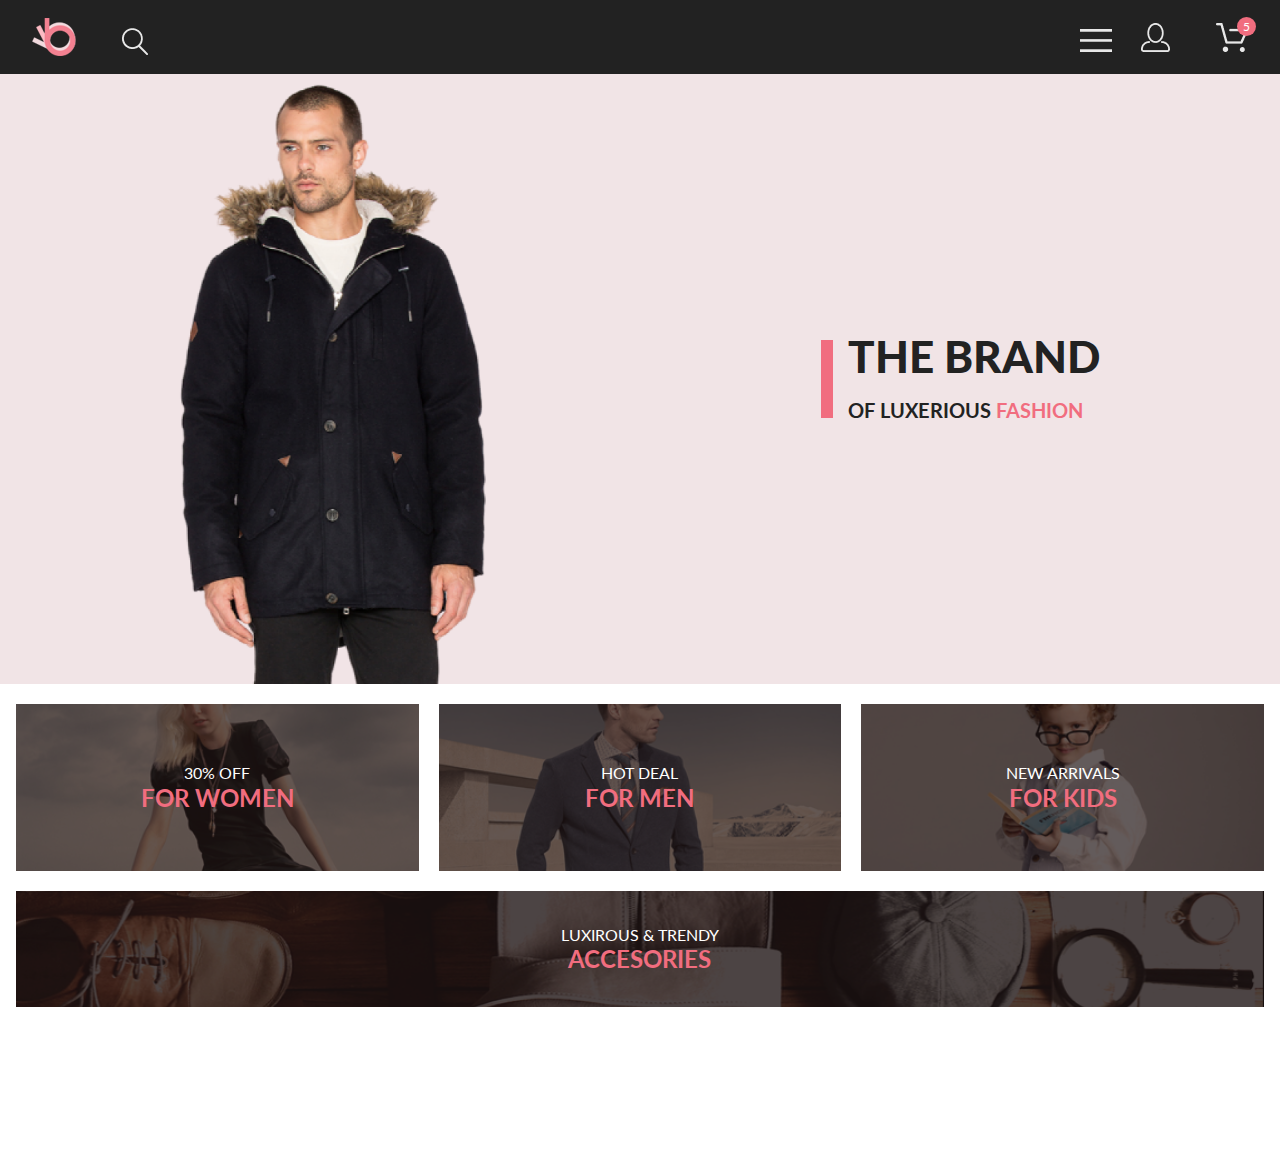
==== index.html @ 7511939c "Lesson-1" ====
<!DOCTYPE html>
<html lang="en">

<head>
    <meta charset="UTF-8">
    <meta http-equiv="X-UA-Compatible" content="IE=edge">
    <meta name="viewport" content="width=device-width, initial-scale=1.0">
    <link rel="stylesheet" href="css/normalize.css">
    <link rel="stylesheet" href="css/style.css">

    <title>Lesson_1</title>
</head>

<body>
    <div class="header">
        <div class="container">
            <div class="leftHeader">
                <img src="img/logo.png" alt="logo">
                <img class="searchIcon" src="img/lupa.png" alt="search">
            </div>

            <div class="rightHeader">
                <img src="img/menu.png" alt="menu">
                <img class="peopleIcon" src="img/people.png" alt="registration">
                <span class="basketIconWrap">
                    <img src="img/basket.png" alt="basket">
                    <span>5</span>
                </span>
            </div>
        </div>
    </div>
    <div class="brandWrap">
        <div class="brandLeft">
            <img src="img/man.png" alt="brand-man">
        </div>
        <div class="brandRight">
            <div class="brandPromoWrap">
                <div>THE BRAND</div>
                <div>OF LUXERIOUS <span>FASHION</span></div>
            </div>
        </div>
        <div class="menu">
        </div>
    </div>

    <div class="offers container">
        <div class="offerWomen">
            <img class="offerImg" src="img/box1.png" alt="offerWomen">
            <div class="offerTitle">
                <div class="offerTitleTop">
                    30% OFF
                </div>
                <div class="offerTitleBottom">
                    FOR WOMEN
                </div>
            </div>
        </div>
        <div class="offerMan">
            <img class="offerImg" src="img/box2.png" alt="offerMan">
            <div class="offerTitle">
                <div class="offerTitleTop">
                    HOT DEAL
                </div>
                <div class="offerTitleBottom">
                    FOR MEN
                </div>
            </div>
        </div>
        <div class="offerKids">
            <img class="offerImg" src="img/box3.png" alt="offerKids">
            <div class="offerTitle">
                <div class="offerTitleTop">
                    NEW ARRIVALS
                </div>
                <div class="offerTitleBottom">
                    FOR KIDS
                </div>
            </div>
        </div>
        <div class="offerAccessories">
            <img class="offerImgLong" src="img/boxlong.png" alt="offerAccessories">
            <div class="offerTitle">
                <div class="offerTitleTop">
                    LUXIROUS & TRENDY
                </div>
                <div class="offerTitleBottom">
                    ACCESORIES
                </div>
            </div>
        </div>
    </div>
</body>

</html>
---- css/style.css ----
@import url('https://fonts.googleapis.com/css2?family=Lato:ital,wght@0,400;0,700;1,900&display=swap');

body {
    font-family: Lato, sans-serif;
}

.header {
    height: 74px;
    background: #222222;
    padding: 18px 16px;
    box-sizing: border-box;
}

.header .container {
    display: flex;
    justify-content: space-between;
    align-items: center;
}

@media (min-width: 1600px) {
    .container {
        width: 1140px;
        margin: 0 auto;
    }
}

@media (min-width: 768px) {
    .header {
        padding-left: 32px;
        padding-right: 32px;
    }
}

.peopleIcon,
.basketIconWrap {
    display: none;
}

@media (min-width: 768px) {

    .peopleIcon,
    .basketIconWrap {
        display: inline;
    }
}

.peopleIcon {
    margin-left: 25px;
    margin-right: 42px;
}

.basketIconWrap {
    position: relative;
}

.basketIconWrap span {
    display: inline-block;
    width: 19px;
    height: 19px;
    color: #FFFFFF;
    background: #F16D7F;
    border-radius: 50%;
    position: absolute;
    text-align: center;
    right: -8px;
    top: -19px;
    font-size: 12px;
    line-height: 19px;
}

.searchIcon {
    margin-left: 41px;
}

.brandWrap {
    min-height: 363px;
    background: #F1E4E6;
    position: relative;
}

.brandLeft {
    display: none;
}

@media (min-width: 768px) {
    .brandLeft {
        display: block;
    }

    .brandPromoWrap {
        font-weight: 900;
        font-size: 44px;
        line-height: 53px;
    }

    .brandWrap {
        display: flex;
    }

    .brandWrap > div {
        width: 50%;
    }

    .brandLeft img {
        display: block;
        width: 100%;
    }
}

.brandRight {
    min-height: inherit;
    display: flex;
    justify-content: center;
    align-items: center;
    color: #222222;
}

@media (min-width: 1600px) {
    .brandRight {
        justify-content: flex-start;
    }
}

.brandPromoWrap {
    border-left: 12px solid #F16D7F;
    padding-left: 15px;
    height: 61px;
}

@media (min-width:768px) {
    .brandPromoWrap {
        height: 78px;
    }
}

@media (min-width:1600px) {
    .brandPromoWrap {
        margin-left: 64px;
    }
}

.brandPromoWrap div:first-child {
    font-weight: 900;
    font-size: 38px;
    line-height: 27px;
}

@media (min-width:768px) {
    .brandPromoWrap div:first-child {
        font-size: 44px;
        line-height: 33px;
    }
}

@media (min-width:1600px) {
    .brandPromoWrap div:first-child {
        font-size: 48px;
    }
}

.brandPromoWrap div:last-child {
    font-weight: bold;
    font-size: 20px;
    line-height: 24px;
    margin-top: 14px;
}

@media (min-width:768px) {
    .brandPromoWrap div:last-child {
        margin-top: 25px;
    }
}

@media (min-width:1600px) {
    .brandPromoWrap div:last-child {
        font-size: 32px;
        margin-top: 21px;
    }
}

.brandPromoWrap span {
    color: #F16D7F;
}

.menu {
    display: none;
}

.offers {
    display: grid;
    grid-template-columns: 1fr;
    grid-template-rows: repeat(3, 247px) 111px;
    gap: 32px;
    padding: 64px 16px;
}

@media (min-width:768px) {
    .offers {
        grid-template-columns: repeat(3, 1fr);
        grid-template-rows: 167px 116px;
        gap: 20px;
        padding: 20px 16px 155px 16px;
    }

    .offerAccessories {
        grid-column: 1/-1;
    }
}

@media (min-width:1600px) {
    .offers {
        grid-template-rows: 260px 180px;
        gap: 30px;
        padding: 65px 4px 96px 4px;
    }
}

.offers > div {
    position: relative;
}

.offers img {
    width: 100%;
    height: 100%;
    object-fit: cover;
    position: absolute;
}

.offerTitle {
    position: relative;
    z-index: 1;
    background: rgba(33, 22, 22, 0.7);
    color: white;
    width: 100%;
    height: 100%;
    display: flex;
    flex-direction: column;
    justify-content: center;
    align-items: center;
    font-size: 16px;
}

.offerTitleBottom {
    font-size: 24px;
    font-weight: 700;
    line-height: 29px;
    color: #F16D7F;
}
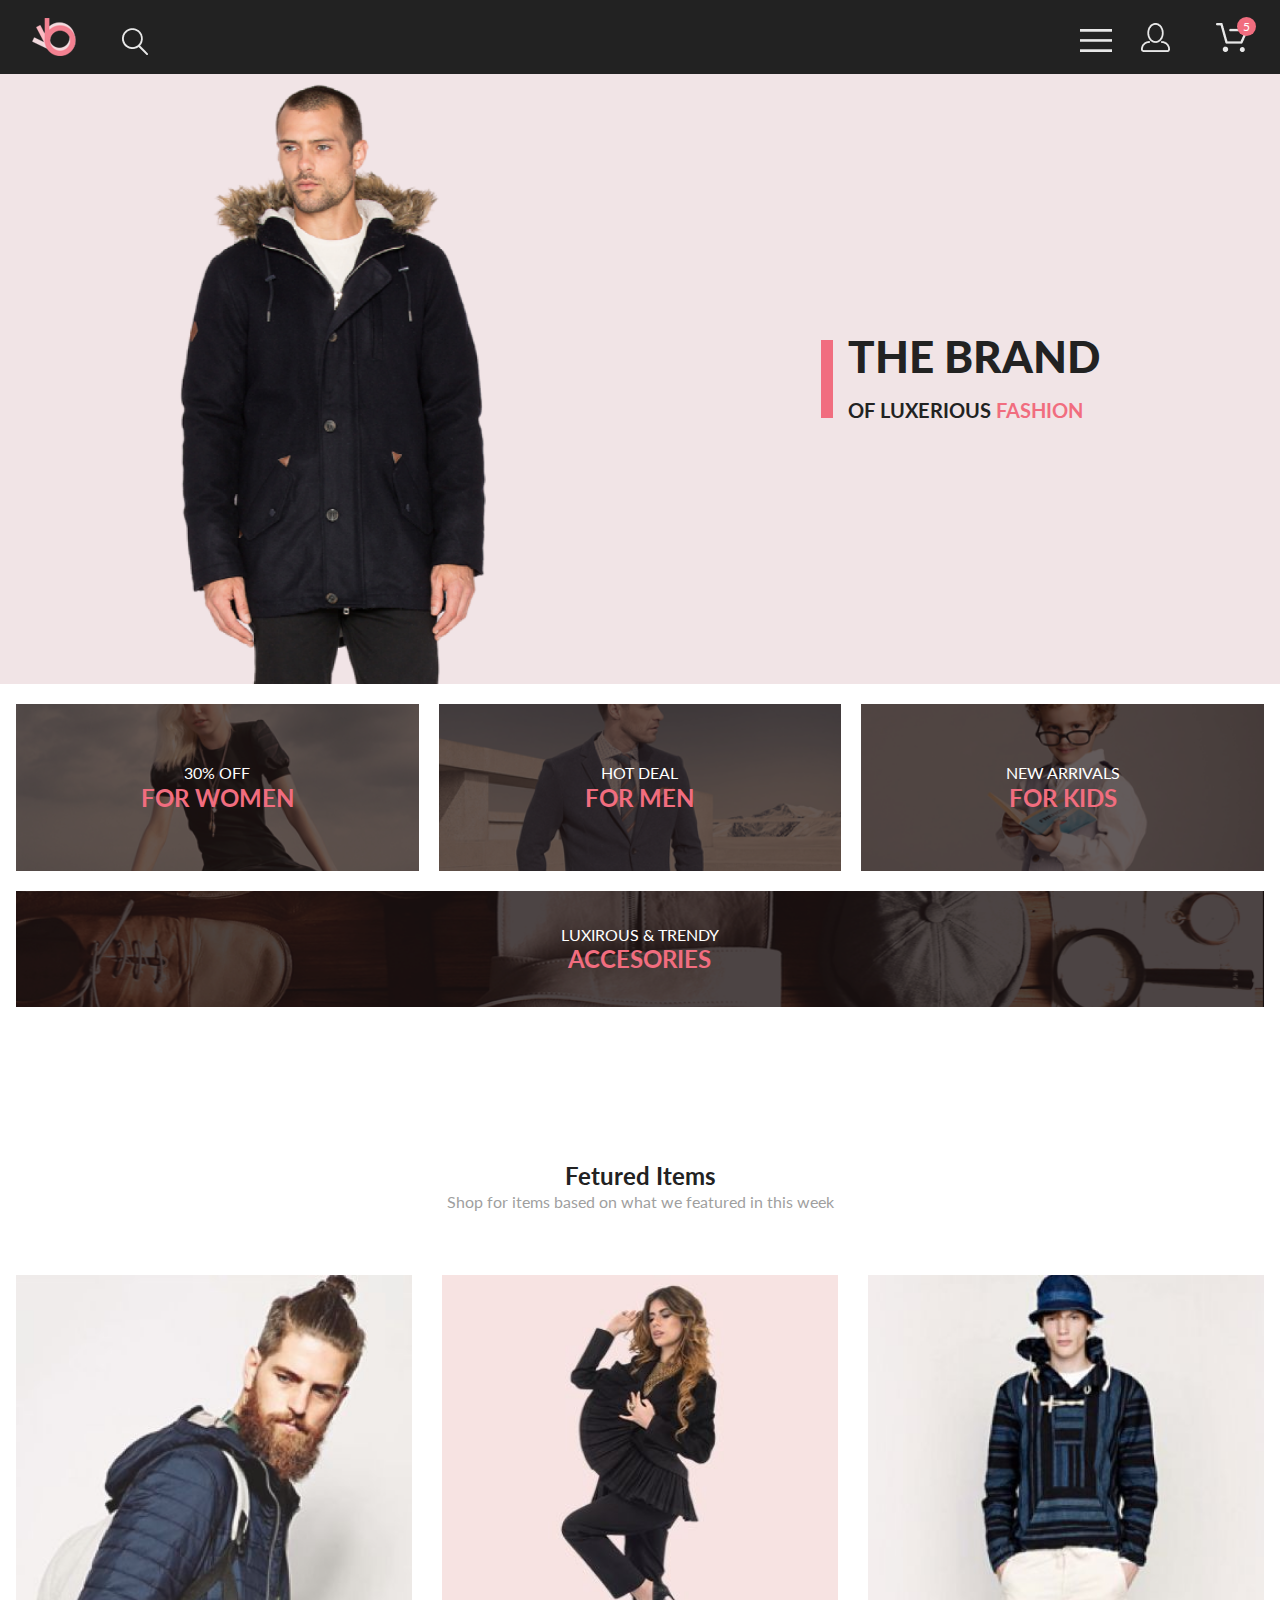
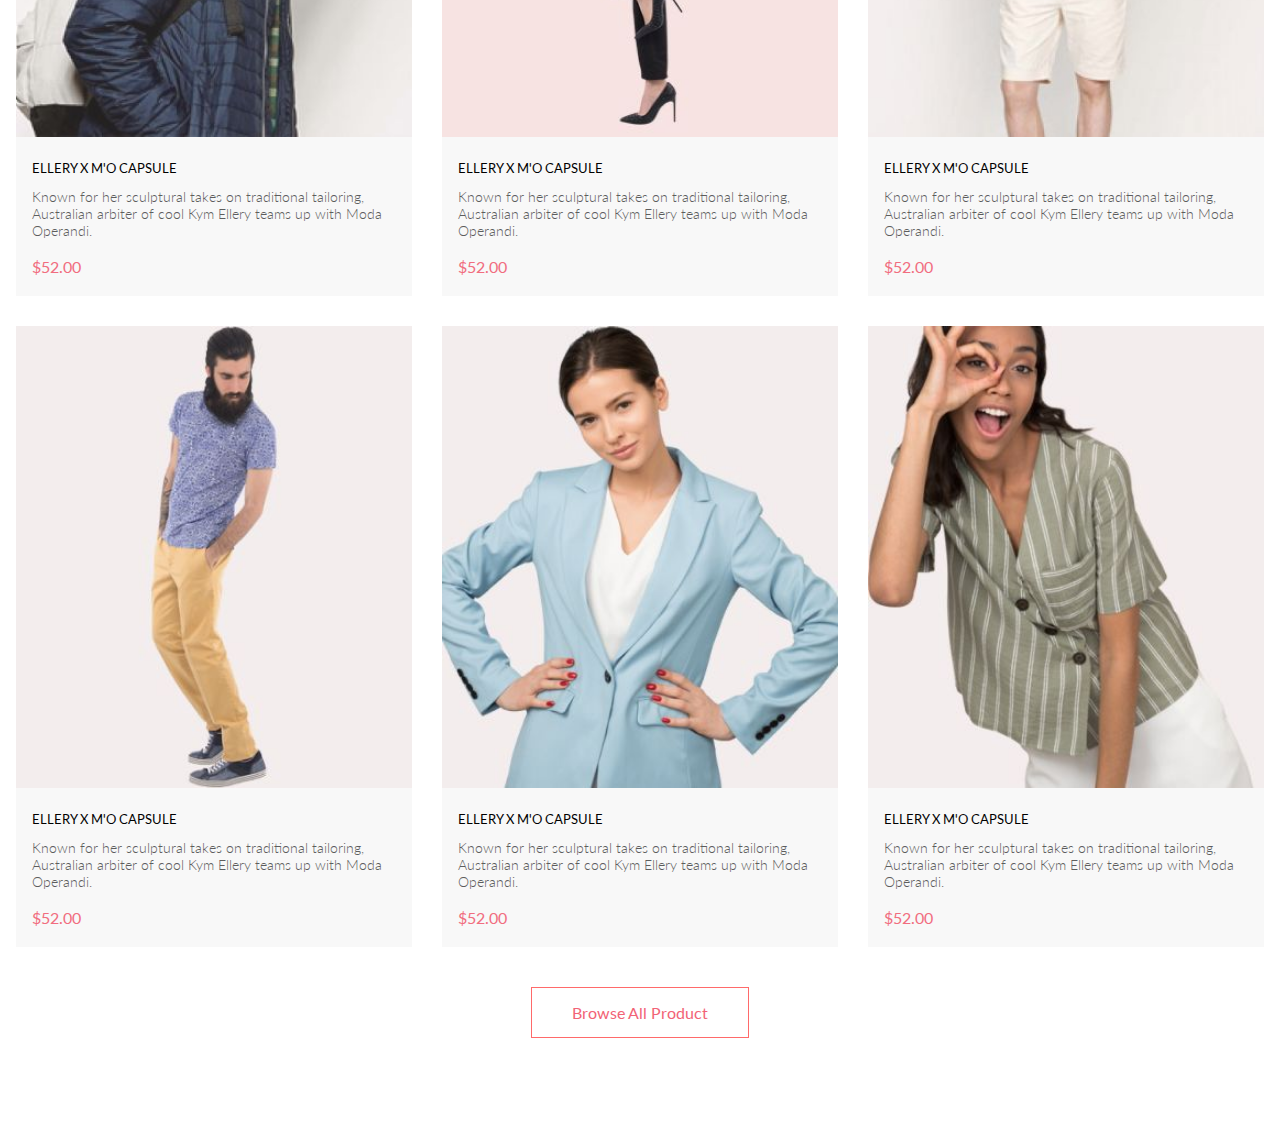
==== commit 243b67db: "Lesson-2" ====
--- a/index.html
+++ b/index.html
@@ -7,12 +7,11 @@
     <meta name="viewport" content="width=device-width, initial-scale=1.0">
     <link rel="stylesheet" href="css/normalize.css">
     <link rel="stylesheet" href="css/style.css">
-
-    <title>Lesson_1</title>
+    <title>Lesson_2</title>
 </head>
 
 <body>
-    <div class="header">
+    <header class="header">
         <div class="container">
             <div class="leftHeader">
                 <img src="img/logo.png" alt="logo">
@@ -28,67 +27,223 @@
                 </span>
             </div>
         </div>
-    </div>
-    <div class="brandWrap">
-        <div class="brandLeft">
-            <img src="img/man.png" alt="brand-man">
-        </div>
-        <div class="brandRight">
-            <div class="brandPromoWrap">
-                <div>THE BRAND</div>
-                <div>OF LUXERIOUS <span>FASHION</span></div>
-            </div>
-        </div>
-        <div class="menu">
-        </div>
-    </div>
-
-    <div class="offers container">
-        <div class="offerWomen">
-            <img class="offerImg" src="img/box1.png" alt="offerWomen">
-            <div class="offerTitle">
-                <div class="offerTitleTop">
-                    30% OFF
-                </div>
-                <div class="offerTitleBottom">
-                    FOR WOMEN
-                </div>
-            </div>
-        </div>
-        <div class="offerMan">
-            <img class="offerImg" src="img/box2.png" alt="offerMan">
-            <div class="offerTitle">
-                <div class="offerTitleTop">
-                    HOT DEAL
-                </div>
-                <div class="offerTitleBottom">
-                    FOR MEN
-                </div>
-            </div>
-        </div>
-        <div class="offerKids">
-            <img class="offerImg" src="img/box3.png" alt="offerKids">
-            <div class="offerTitle">
-                <div class="offerTitleTop">
-                    NEW ARRIVALS
-                </div>
-                <div class="offerTitleBottom">
-                    FOR KIDS
-                </div>
-            </div>
-        </div>
-        <div class="offerAccessories">
-            <img class="offerImgLong" src="img/boxlong.png" alt="offerAccessories">
-            <div class="offerTitle">
-                <div class="offerTitleTop">
-                    LUXIROUS & TRENDY
-                </div>
-                <div class="offerTitleBottom">
-                    ACCESORIES
-                </div>
-            </div>
-        </div>
-    </div>
+    </header>
+    <main>
+        <section class="brandWrap">
+            <div class="brandLeft">
+                <img src="img/man.png" alt="brand-man">
+            </div>
+            <div class="brandRight">
+                <div class="brandPromoWrap">
+                    <div>THE BRAND</div>
+                    <div>OF LUXERIOUS <span>FASHION</span></div>
+                </div>
+            </div>
+            <div class="menu">
+            </div>
+        </section>
+
+        <section class="offers container">
+            <div class="offerWomen">
+                <img class="offerImg" src="img/box1.png" alt="offerWomen">
+                <div class="offerTitle">
+                    <div class="offerTitleTop">
+                        30% OFF
+                    </div>
+                    <div class="offerTitleBottom">
+                        FOR WOMEN
+                    </div>
+                </div>
+            </div>
+            <div class="offerMan">
+                <img class="offerImg" src="img/box2.png" alt="offerMan">
+                <div class="offerTitle">
+                    <div class="offerTitleTop">
+                        HOT DEAL
+                    </div>
+                    <div class="offerTitleBottom">
+                        FOR MEN
+                    </div>
+                </div>
+            </div>
+            <div class="offerKids">
+                <img class="offerImg" src="img/box3.png" alt="offerKids">
+                <div class="offerTitle">
+                    <div class="offerTitleTop">
+                        NEW ARRIVALS
+                    </div>
+                    <div class="offerTitleBottom">
+                        FOR KIDS
+                    </div>
+                </div>
+            </div>
+            <div class="offerAccessories">
+                <img class="offerImgLong" src="img/boxlong.png" alt="offerAccessories">
+                <div class="offerTitle">
+                    <div class="offerTitleTop">
+                        LUXIROUS & TRENDY
+                    </div>
+                    <div class="offerTitleBottom">
+                        ACCESORIES
+                    </div>
+                </div>
+            </div>
+        </section>
+
+        <section class="featured container">
+            <h2 class="featuredHeader">Fetured Items</h2>
+            <div class="featuredTitle">Shop for items based on what we featured in this week
+            </div>
+
+            <div class="featuredItems">
+                <div class="featuredItem">
+                    <div class="futuredImgWrap">
+                        <img src="img/item1.jpg" alt="item1">
+                        <div class="futuredImgDark">
+                            <button>
+                                <img src="img/cart.svg" alt="cart">
+                                Add to cart
+                            </button>
+                        </div>
+                    </div>
+                    <div class="futuredData">
+                        <div class="futuredName">
+                            ELLERY X M'O CAPSULE
+                        </div>
+                        <div class="futuredText">
+                            Known for her sculptural takes on traditional tailoring, Australian arbiter of cool Kym
+                            Ellery
+                            teams up with Moda Operandi.
+                        </div>
+                        <div class="futeuredPrice">
+                            $52.00
+                        </div>
+                    </div>
+                </div>
+                <div class="featuredItem">
+                    <div class="futuredImgWrap">
+                        <img src="img/item2.jpg" alt="item2">
+                        <div class="futuredImgDark">
+                            <button>
+                                <img src="img/cart.svg" alt="cart">
+                                Add to cart
+                            </button>
+                        </div>
+                    </div>
+                    <div class="futuredData">
+                        <div class="futuredName">
+                            ELLERY X M'O CAPSULE
+                        </div>
+                        <div class="futuredText">
+                            Known for her sculptural takes on traditional tailoring, Australian arbiter of cool Kym
+                            Ellery
+                            teams up with Moda Operandi.
+                        </div>
+                        <div class="futeuredPrice">
+                            $52.00
+                        </div>
+                    </div>
+                </div>
+                <div class="featuredItem">
+                    <div class="futuredImgWrap">
+                        <img src="img/item3.jpg" alt="item3">
+                        <div class="futuredImgDark">
+                            <button>
+                                <img src="img/cart.svg" alt="cart">
+                                Add to cart
+                            </button>
+                        </div>
+                    </div>
+                    <div class="futuredData">
+                        <div class="futuredName">
+                            ELLERY X M'O CAPSULE
+                        </div>
+                        <div class="futuredText">
+                            Known for her sculptural takes on traditional tailoring, Australian arbiter of cool Kym
+                            Ellery
+                            teams up with Moda Operandi.
+                        </div>
+                        <div class="futeuredPrice">
+                            $52.00
+                        </div>
+                    </div>
+                </div>
+                <div class="featuredItem">
+                    <div class="futuredImgWrap">
+                        <img src="img/item4.jpg" alt="item4">
+                        <div class="futuredImgDark">
+                            <button>
+                                <img src="img/cart.svg" alt="cart">
+                                Add to cart
+                            </button>
+                        </div>
+                    </div>
+                    <div class="futuredData">
+                        <div class="futuredName">
+                            ELLERY X M'O CAPSULE
+                        </div>
+                        <div class="futuredText">
+                            Known for her sculptural takes on traditional tailoring, Australian arbiter of cool Kym
+                            Ellery
+                            teams up with Moda Operandi.
+                        </div>
+                        <div class="futeuredPrice">
+                            $52.00
+                        </div>
+                    </div>
+                </div>
+                <div class="featuredItem">
+                    <div class="futuredImgWrap">
+                        <img src="img/item5.jpg" alt="item5">
+                        <div class="futuredImgDark">
+                            <button>
+                                <img src="img/cart.svg" alt="cart">
+                                Add to cart
+                            </button>
+                        </div>
+                    </div>
+                    <div class="futuredData">
+                        <div class="futuredName">
+                            ELLERY X M'O CAPSULE
+                        </div>
+                        <div class="futuredText">
+                            Known for her sculptural takes on traditional tailoring, Australian arbiter of cool Kym
+                            Ellery
+                            teams up with Moda Operandi.
+                        </div>
+                        <div class="futeuredPrice">
+                            $52.00
+                        </div>
+                    </div>
+                </div>
+                <div class="featuredItem">
+                    <div class="futuredImgWrap">
+                        <img src="img/item6.jpg" alt="item6">
+                        <div class="futuredImgDark">
+                            <button>
+                                <img src="img/cart.svg" alt="cart">
+                                Add to cart
+                            </button>
+                        </div>
+                    </div>
+                    <div class="futuredData">
+                        <div class="futuredName">
+                            ELLERY X M'O CAPSULE
+                        </div>
+                        <div class="futuredText">
+                            Known for her sculptural takes on traditional tailoring, Australian arbiter of cool Kym
+                            Ellery
+                            teams up with Moda Operandi.
+                        </div>
+                        <div class="futeuredPrice">
+                            $52.00
+                        </div>
+                    </div>
+                </div>
+            </div>
+            <button class="featuredBroseBtn">Browse All Product</button>
+        </section>
+    </main>
 </body>
 
 </html>--- a/css/style.css
+++ b/css/style.css
@@ -1,4 +1,4 @@
-@import url('https://fonts.googleapis.com/css2?family=Lato:ital,wght@0,400;0,700;1,900&display=swap');
+@import url('https://fonts.googleapis.com/css2?family=Lato:wght@300;400;700;900&display=swap');
 
 body {
     font-family: Lato, sans-serif;
@@ -215,6 +215,7 @@
     }
 }
 
+
 .offers > div {
     position: relative;
 }
@@ -245,4 +246,148 @@
     font-weight: 700;
     line-height: 29px;
     color: #F16D7F;
+}
+
+.featured {
+    padding-right: 8px;
+    padding-left: 8px;
+    margin-bottom: 96px;
+}
+
+@media (min-width: 768px) {
+    .featured {
+        padding-right: 16px;
+        padding-left: 16px;
+    }
+}
+
+@media (min-width: 1600px) {
+    .featured {
+        padding-right: 0;
+        padding-left: 0;
+    }
+}
+
+.featured h2 {
+margin-top: 0;
+margin-bottom: 3px;
+text-align: center;
+color: #222222;
+}
+
+.featuredTitle {
+    text-align: center;
+    color: #9F9F9F;
+    margin-bottom: 64px;
+}
+
+.featuredItems {
+    display: grid;
+    grid-template-columns: 1fr;
+    row-gap: 16px;
+ }
+
+@media (min-width: 640px) {
+    .featuredItems {
+        grid-template-columns: 1fr 1fr;
+        row-gap: 18px;
+        column-gap: 16px;
+    }  
+}
+
+@media (min-width: 1000px) {
+    .featuredItems {
+        grid-template-columns: repeat(3, 1fr);
+        gap: 30px;
+    }  
+}
+
+.featuredItem {
+   background: #F8F8F8;
+}
+
+.featuredItems img {
+    width: 100%;
+    display: block;
+}
+
+.futuredImgWrap {
+    position: relative;
+}
+
+.featuredItem:hover .futuredImgDark {
+    display: flex;
+}
+
+.futuredImgDark {
+    position: absolute;
+    width: 100%;
+    height: 100%;
+    left: 0;
+    top: 0;
+    background: rgba(58, 56, 56, 0.86);
+    display: none;
+    justify-content: center;
+    align-items: center;
+}
+
+.futuredImgDark button {
+    background: none;
+    border: 1px solid white;
+    color: white;
+    display: flex;
+    align-items: center;
+    padding: 10px 14px;
+    font-size: 14px;
+    font-family: inherit;
+}
+
+.futuredImgDark button img {
+    width: 26px;
+    height: 24px;
+    margin-right: 11px;
+}
+
+.futuredData {
+    padding: 23px 16px 20px;
+}
+
+.futuredName {
+    font-size: 13px;
+    line-height: 16px;
+    color: #000000;
+}
+
+.futuredText {
+    font-weight: 300;
+    font-size: 14px;
+    line-height: 17px;
+    color: #5D5D5D;
+    margin-top: 12px;
+    margin-bottom: 18px;
+}
+
+.futeuredPrice {
+    font-size: 16px;
+    line-height: 19px;
+    color: #F16D7F;
+}
+
+.featuredBroseBtn {
+    border: 1px solid #FF6A6A;
+    margin-top: 40px;
+    padding: 15px 40px;
+    display: block;
+    margin-left: auto;
+    margin-right: auto;
+    background: none;
+    font-family: inherit;
+    font-size: 16px;
+    line-height: 19px;
+    color: #F26376;
+}
+
+.featuredBroseBtn:hover {
+    background: #F16D7F;
+    color: white;
 }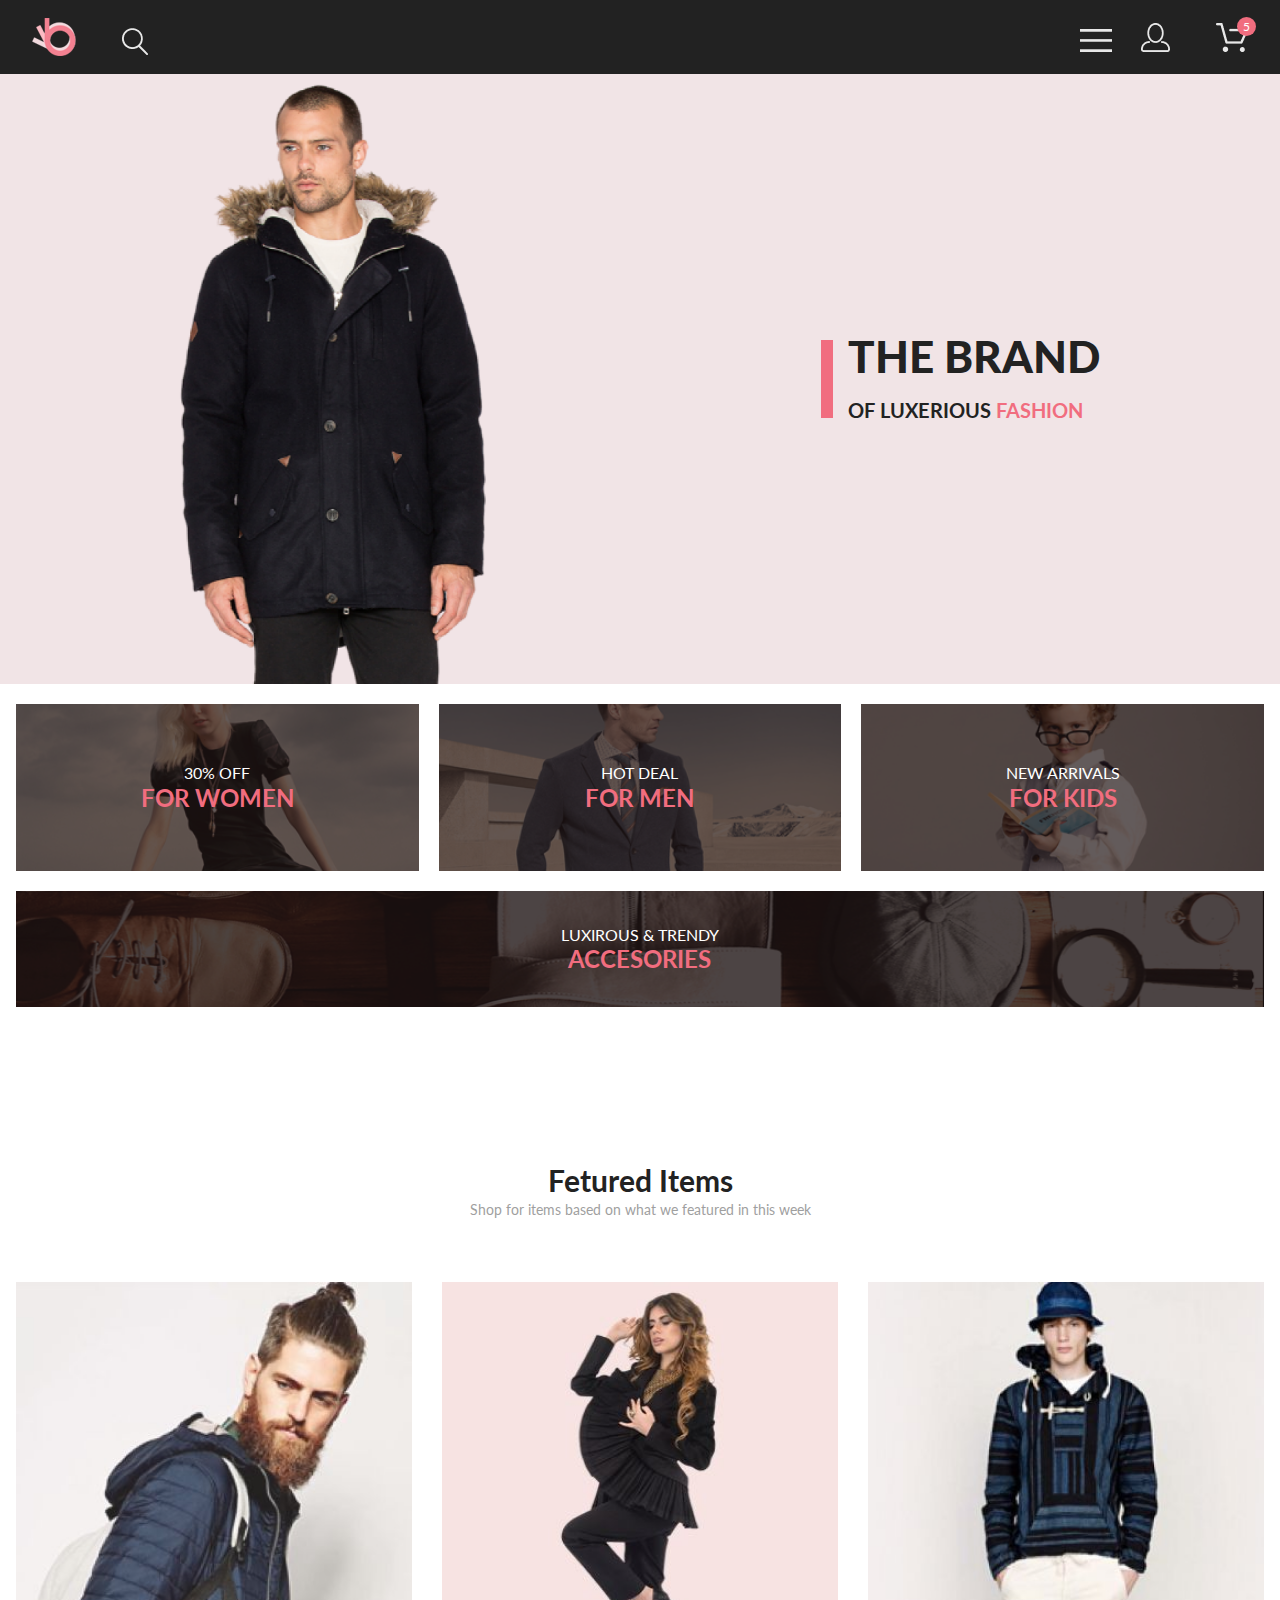
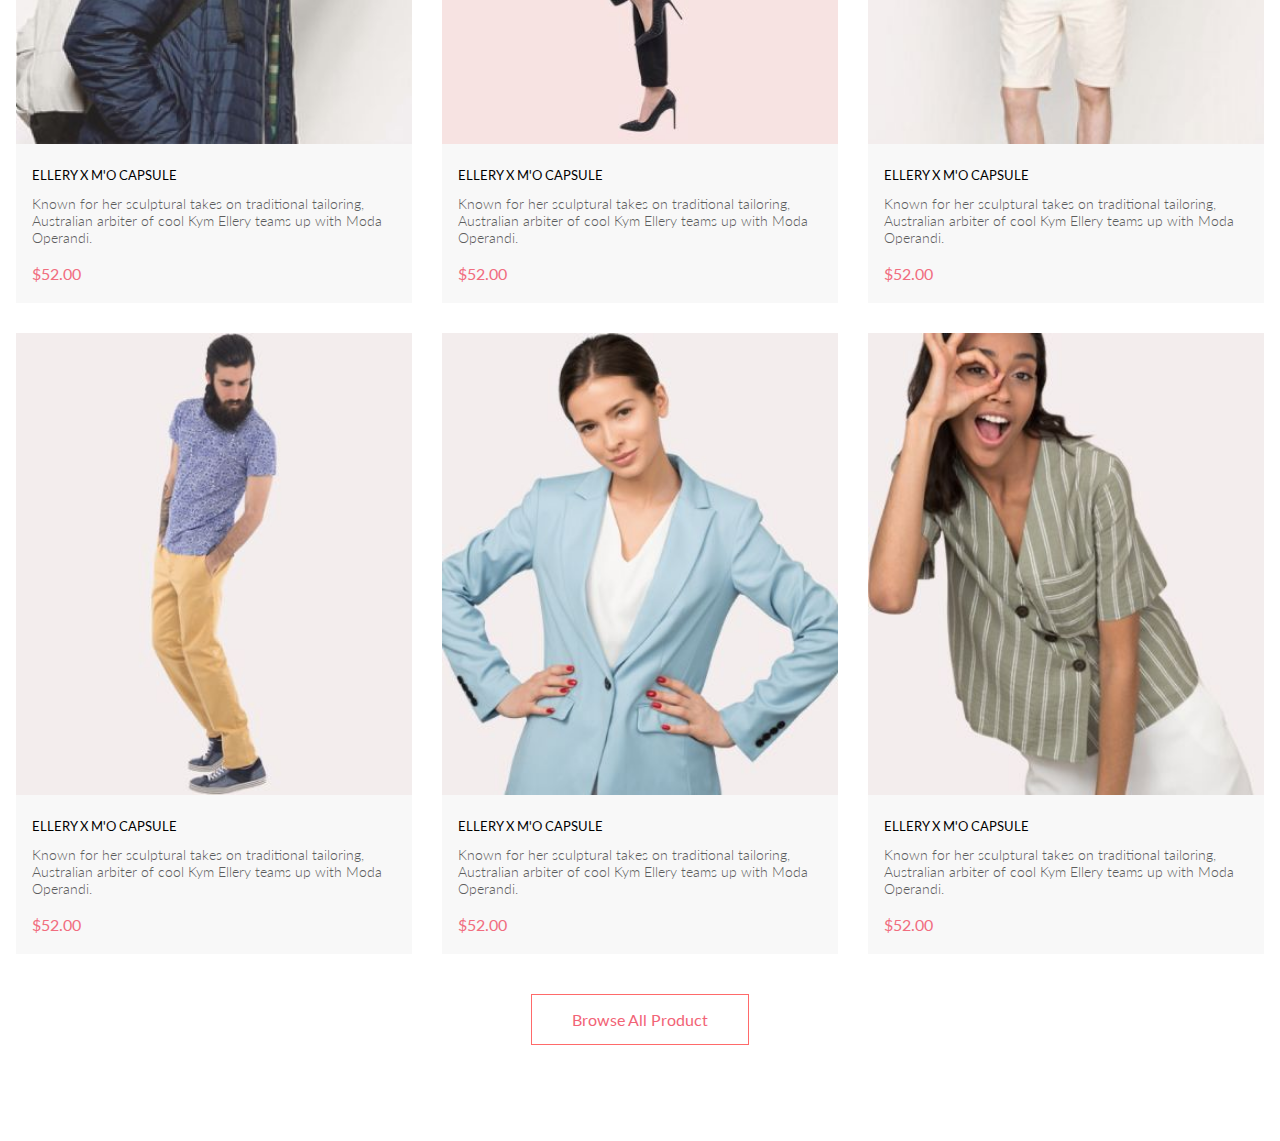
==== commit 3715b362: "Lesson-2 update" ====
--- a/index.html
+++ b/index.html
@@ -29,7 +29,7 @@
         </div>
     </header>
     <main>
-        <section class="brandWrap">
+        <div class="brandWrap">
             <div class="brandLeft">
                 <img src="img/man.png" alt="brand-man">
             </div>
@@ -41,9 +41,9 @@
             </div>
             <div class="menu">
             </div>
-        </section>
-
-        <section class="offers container">
+        </div>
+
+        <div class="offers container">
             <div class="offerWomen">
                 <img class="offerImg" src="img/box1.png" alt="offerWomen">
                 <div class="offerTitle">
@@ -88,7 +88,7 @@
                     </div>
                 </div>
             </div>
-        </section>
+        </div>
 
         <section class="featured container">
             <h2 class="featuredHeader">Fetured Items</h2>
--- a/css/style.css
+++ b/css/style.css
@@ -272,12 +272,16 @@
 margin-top: 0;
 margin-bottom: 3px;
 text-align: center;
+font-size: 30px;
+line-height: 36px;
 color: #222222;
 }
 
 .featuredTitle {
     text-align: center;
     color: #9F9F9F;
+    font-size: 14px;
+    line-height: 17px;
     margin-bottom: 64px;
 }
 
@@ -350,6 +354,8 @@
 
 .futuredData {
     padding: 23px 16px 20px;
+    font-size: 13px;
+    line-height: 16px;
 }
 
 .futuredName {
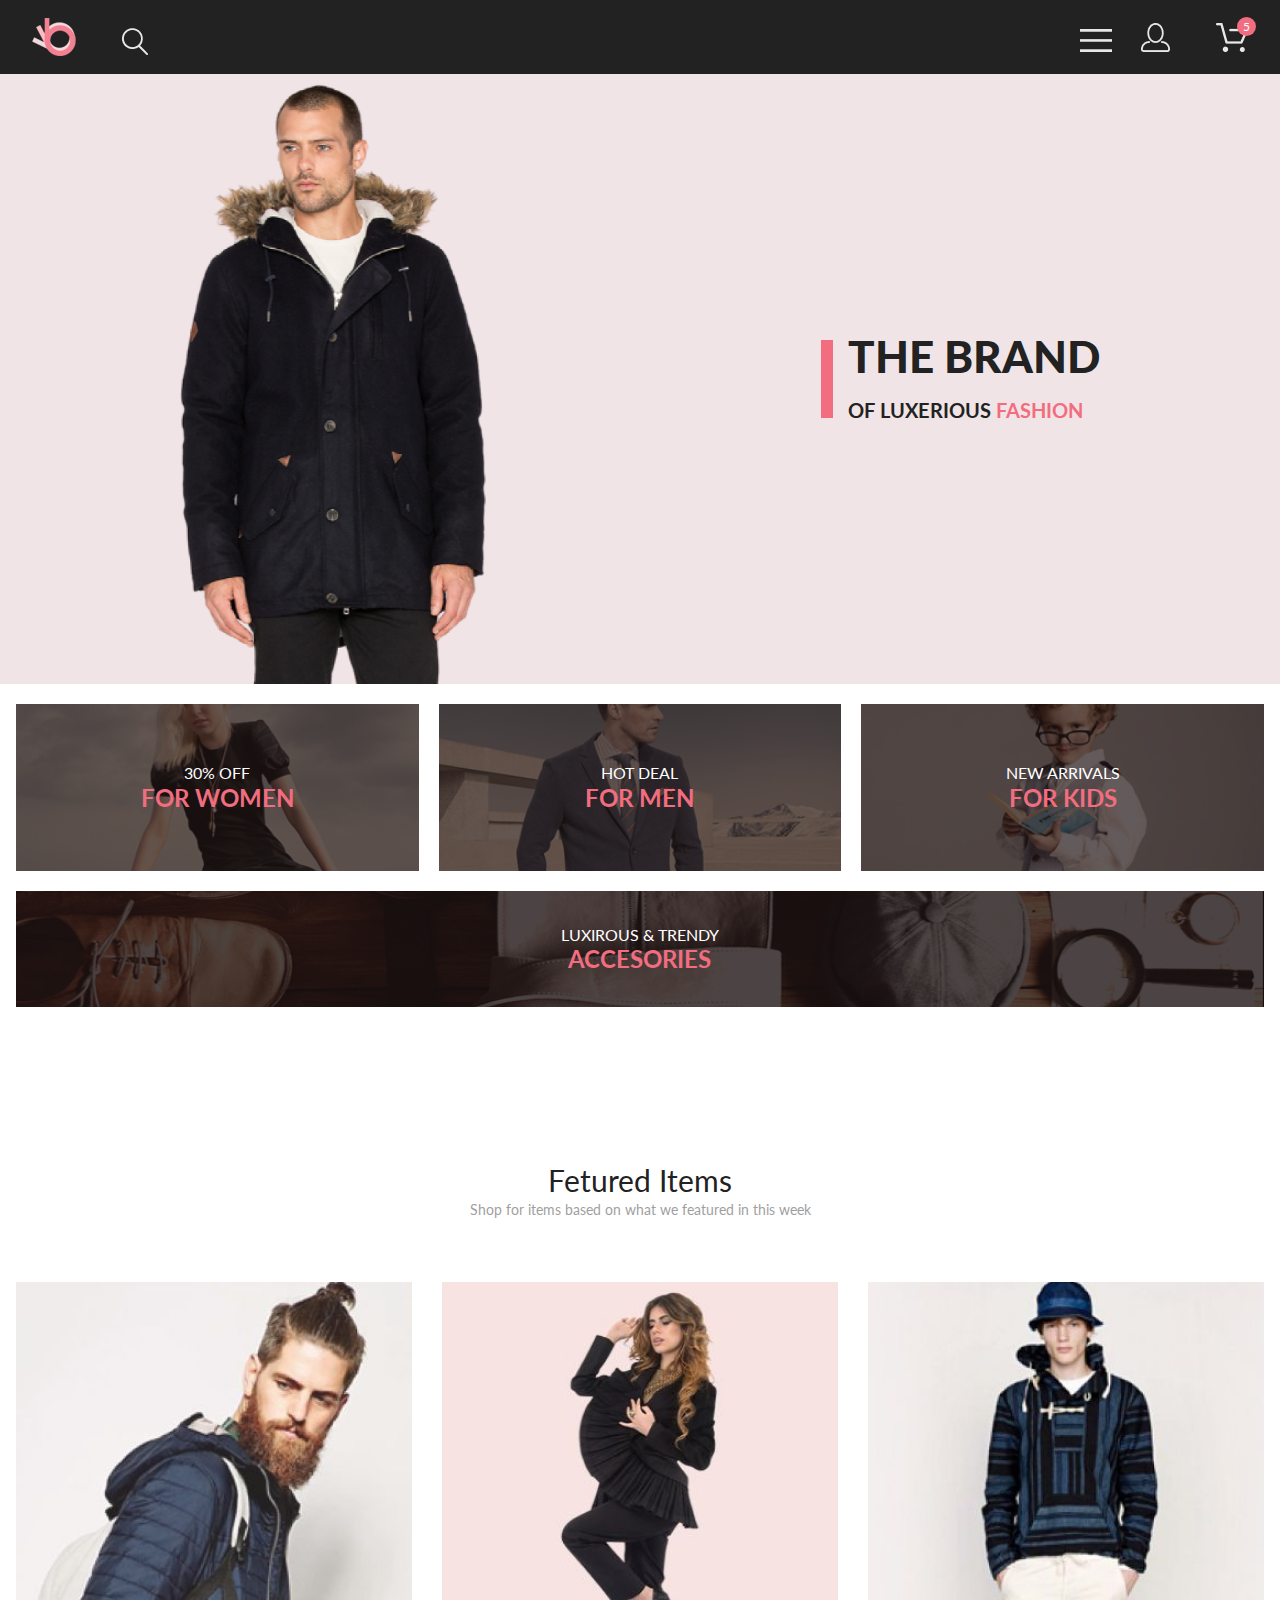
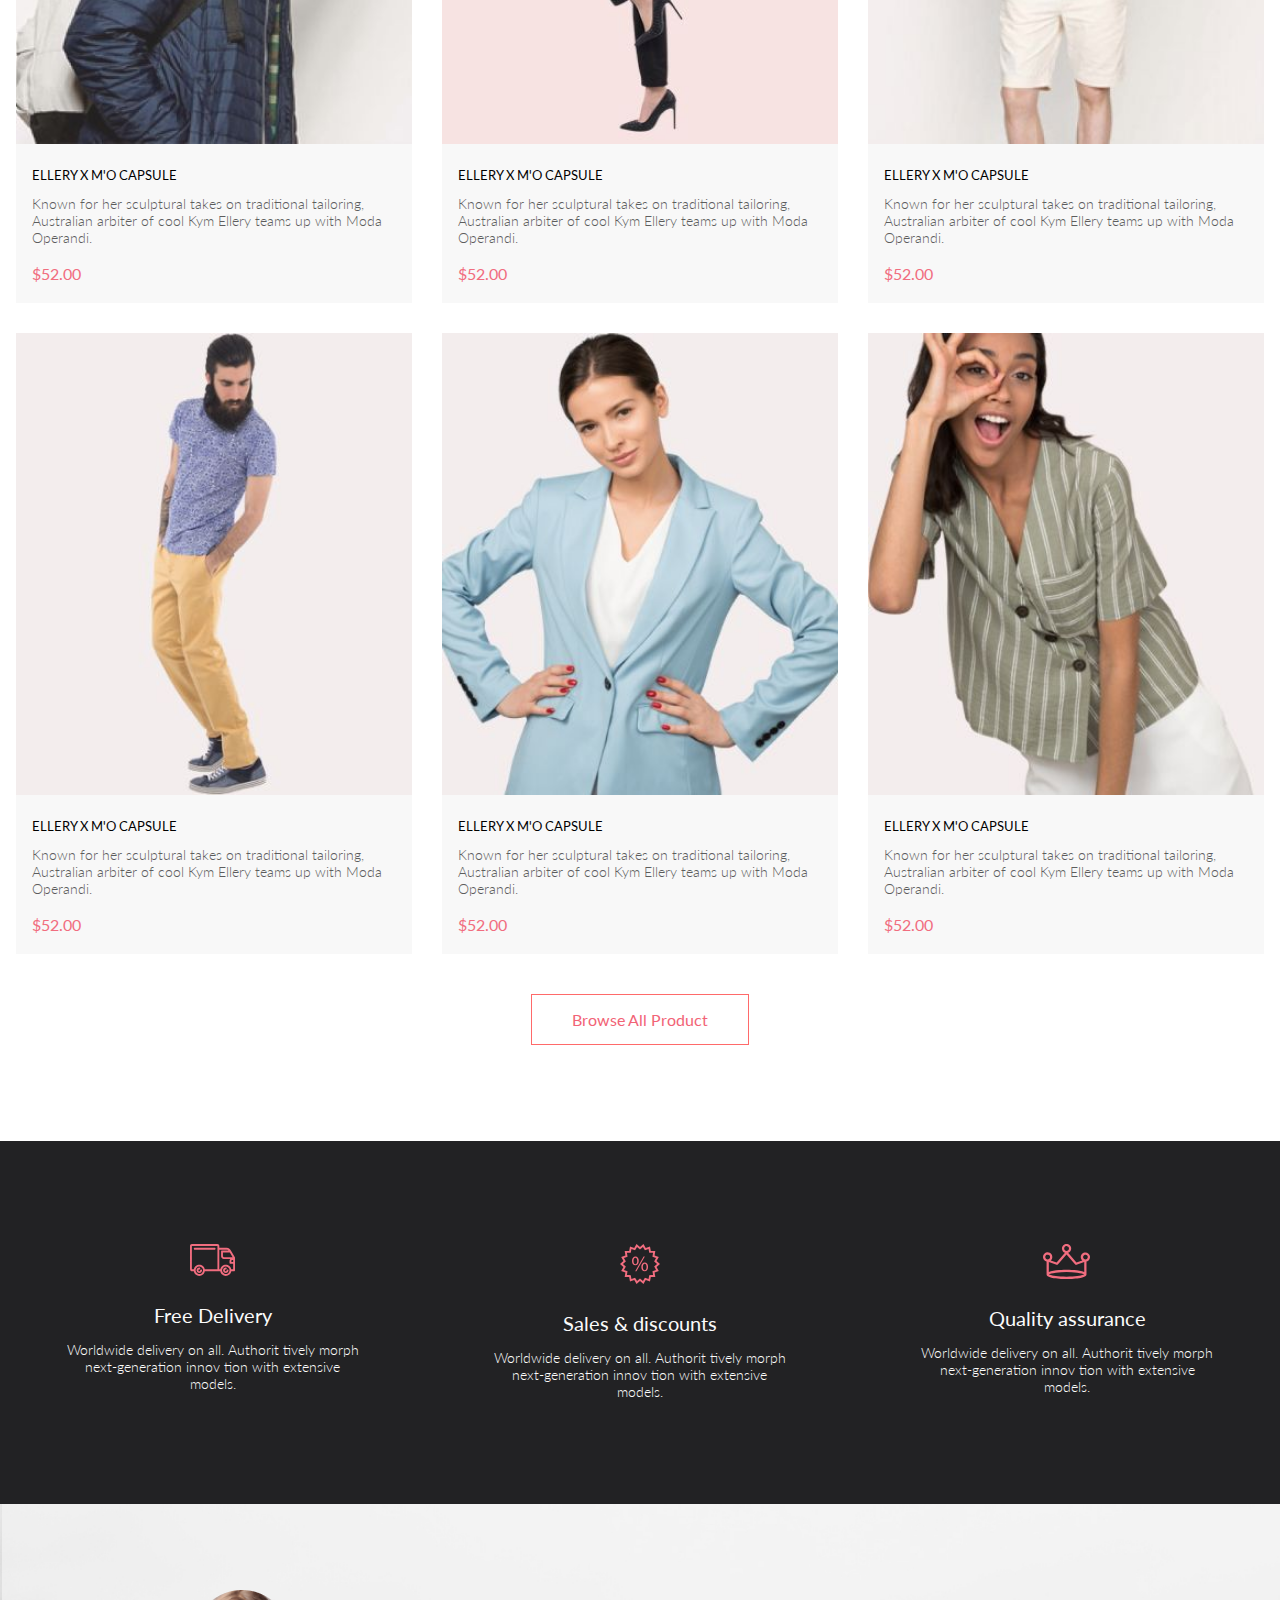
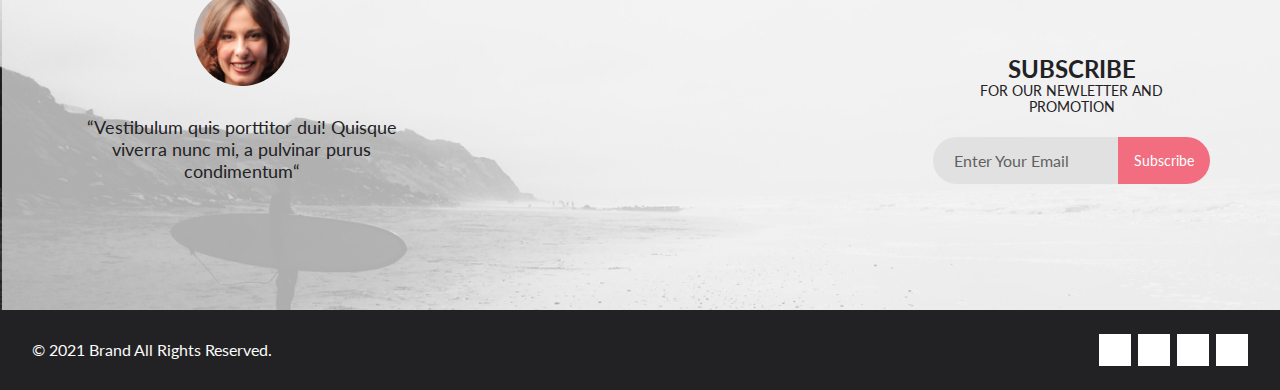
==== commit 0b3560d6: "Lesson-3" ====
--- a/index.html
+++ b/index.html
@@ -5,9 +5,12 @@
     <meta charset="UTF-8">
     <meta http-equiv="X-UA-Compatible" content="IE=edge">
     <meta name="viewport" content="width=device-width, initial-scale=1.0">
+    <link rel="stylesheet" href="https://cdnjs.cloudflare.com/ajax/libs/font-awesome/5.15.2/css/all.min.css"
+        integrity="sha512-HK5fgLBL+xu6dm/Ii3z4xhlSUyZgTT9tuc/hSrtw6uzJOvgRr2a9jyxxT1ely+B+xFAmJKVSTbpM/CuL7qxO8w=="
+        crossorigin="anonymous" />
     <link rel="stylesheet" href="css/normalize.css">
     <link rel="stylesheet" href="css/style.css">
-    <title>Lesson_2</title>
+    <title>Lesson_3</title>
 </head>
 
 <body>
@@ -91,7 +94,7 @@
         </div>
 
         <section class="featured container">
-            <h2 class="featuredHeader">Fetured Items</h2>
+            <h2>Fetured Items</h2>
             <div class="featuredTitle">Shop for items based on what we featured in this week
             </div>
 
@@ -243,7 +246,77 @@
             </div>
             <button class="featuredBroseBtn">Browse All Product</button>
         </section>
+
+        <section class="services">
+            <div class="container">
+                <div class="serviceUnit">
+                    <img src="img/car.svg" alt="delivey">
+                    <div class="servicesUnitTitle">Free Delivery</div>
+                    <div class="servicesUnitText">Worldwide delivery on all. Authorit tively morph next-generation
+                        innov
+                        tion with extensive models.
+                    </div>
+                </div>
+                <div class="serviceUnit">
+                    <img src="img/persent.svg" alt="discounts">
+                    <div class="servicesUnitTitle">Sales & discounts</div>
+                    <div class="servicesUnitText">Worldwide delivery on all. Authorit tively morph next-generation
+                        innov
+                        tion with extensive models.
+                    </div>
+                </div>
+                <div class="serviceUnit">
+                    <img src="img/rolix.svg" alt="Quality">
+                    <div class="servicesUnitTitle">Quality assurance</div>
+                    <div class="servicesUnitText">Worldwide delivery on all. Authorit tively morph
+                        next-generation innov
+                        tion with extensive models.
+                    </div>
+                </div>
+            </div>
+        </section>
+
+        <section class="subscribe">
+            <div class="container">
+                <div class="subscribeLeft">
+                    <img src="img/face.png" alt="face">
+                    <div class="subscribeUserText">“Vestibulum quis porttitor dui! Quisque viverra nunc mi, a pulvinar
+                        purus
+                        condimentum“</div>
+                </div>
+                <div class="subscribeRight">
+                    <div class="subscribeTitle">SUBSCRIBE</div>
+                    <div class="subscribeText">FOR OUR NEWLETTER AND PROMOTION</div>
+                    <form action="#" class="subscribeForm">
+                        <input type="text" placeholder="Enter Your Email">
+                        <button>Subscribe</button>
+                    </form>
+                </div>
+            </div>
+        </section>
+
     </main>
+    <footer class="footer">
+        <div class="container">
+            <div class="footerLeft">
+                <a href="#">
+                    <i class="fab fa-facebook-f"></i>
+                </a>
+                <a href="#">
+                    <i class="fab fa-instagram"></i>
+                </a>
+                <a href="#">
+                    <i class="fab fa-pinterest-p"></i>
+                </a>
+                <a href="#">
+                    <i class="fab fa-twitter"></i>
+                </a>
+            </div>
+            <div class="footerRight">
+                &copy; 2021 Brand All Rights Reserved.
+            </div>
+        </div>
+    </footer>
 </body>
 
 </html>--- a/css/style.css
+++ b/css/style.css
@@ -1,6 +1,7 @@
-@import url('https://fonts.googleapis.com/css2?family=Lato:wght@300;400;700;900&display=swap');
+@import url("https://fonts.googleapis.com/css2?family=Lato:wght@300;400;700;900&display=swap");
 
 body {
+    margin: 0;
     font-family: Lato, sans-serif;
 }
 
@@ -272,6 +273,7 @@
 margin-top: 0;
 margin-bottom: 3px;
 text-align: center;
+font-weight: inherit;
 font-size: 30px;
 line-height: 36px;
 color: #222222;
@@ -396,4 +398,237 @@
 .featuredBroseBtn:hover {
     background: #F16D7F;
     color: white;
-}+}
+
+.services {
+    background: #222224;
+    padding-top: 48px;
+    padding-bottom: 81px;
+    padding-left: 14px;
+    padding-right: 14px;
+}
+
+@media (min-width: 1200px) {
+    .services {
+        padding-top: 103px;
+        padding-bottom: 104px;
+    }
+ }
+
+.services .container {
+    display: grid;
+    gap: 46px;
+ }
+
+ @media (min-width: 1200px) {
+    .services .container {
+        grid-template-columns: repeat(3, 1fr);
+        gap: 30px;
+     }
+ }
+
+.serviceUnit {
+    text-align: center;
+    display: flex;
+    flex-direction: column;
+    align-items: center;
+}
+
+.servicesUnitTitle {
+    font-weight: inherit;
+    font-size: 20px;
+    line-height: 24px;
+    color: #FBFBFB;
+    padding-top: 27px;
+    padding-bottom: 14px;
+}
+
+.servicesUnitText {
+    font-weight: 300;
+    font-size: 14px;
+    line-height: 17px;
+    color: #FBFBFB;
+    max-width: 300px;
+}
+
+.subscribe {
+    background: url(../img/subscribe.jpg) no-repeat;
+    background-size: cover;
+    padding-top: 64px;
+    padding-bottom: 109px;
+    padding-left: 20px;
+    padding-right: 20px;
+}
+
+@media (min-width: 1200px) {
+    .subscribe {
+        padding-top: 86px;
+        padding-bottom: 126px;
+    }
+
+    .subscribe .container {
+        width: 1140px;
+        margin: 0 auto;
+        display: flex;
+        justify-content: space-between;
+    }
+}
+
+.subscribeLeft {
+    display: flex;
+    flex-direction: column;
+    align-items: center;
+}
+
+.subscribeUserText {
+    font-size: 18px;
+    line-height: 22px;
+    text-align: center;
+    color: #222224;
+    max-width: 343px;
+    margin-top: 30px;
+}
+
+.subscribeRight {
+    display: flex;
+    flex-direction: column;
+    align-items: center;
+    padding-top: 65px;
+}
+
+@media (min-width: 1200px) {
+    .subscribeRight {
+        margin-top: initial;
+    }
+}
+
+.subscribeTitle {
+    font-weight: 700;
+    font-size: 24px;
+    color: #222224;
+}
+
+.subscribeTitle,
+.subscribeText {
+    max-width: 271px;
+    text-align: center;
+}
+
+.subscribeText {
+    font-size: 14px;
+    color: #222224;
+    margin-bottom: 22px;
+}
+
+.subscribeForm {
+    height: 47px;
+}
+
+.subscribeForm input {
+     height: inherit;
+     background: #E1E1E1;
+     padding: 6px 21px;
+     border: none;
+     box-sizing: border-box;
+     border-top-left-radius: 30px;
+     border-bottom-left-radius: 30px;
+     float: left;
+     width: 185px;
+}
+
+.subscribeForm input::-webkit-input-placeholder { 
+    color: #222224;
+    font-family: inherit;
+    opacity: 0.67;
+  }
+
+.subscribeForm input::-moz-placeholder { 
+    color: #222224;
+    font-family: inherit;
+    opacity: 0.67;
+  }
+
+  .subscribeForm input:-ms-input-placeholder { 
+    color: #222224;
+    font-family: inherit;
+    opacity: 0.67;
+  }
+
+  .subscribeForm input:-moz-placeholder { 
+    color: #222224;
+    font-family: inherit;
+    opacity: 0.67;
+  }
+
+.subscribeForm button {
+    height: inherit;
+    border: none;
+    background: #F16D7F;
+    border-top-right-radius: 30px;
+    border-bottom-right-radius: 30px;
+    font-size: 14px;
+    line-height: 17px;
+    color: white;
+    padding: 0px 16px;
+    color: #FFFFFF;
+    font-family: inherit;
+}
+
+.footer {
+    background: #222224;
+    padding: 43px 20px 10px;
+}
+
+@media (min-width: 768px) {
+    .footer {
+        padding: 24px 32px;
+    }
+}
+
+.footer .container {
+    display: flex;
+    flex-direction: column;
+    align-items: center;
+}
+
+@media (min-width: 768px) {
+    .footer .container {
+        flex-direction: row-reverse;
+        justify-content: space-between;
+    }
+}
+
+.footerLeft {
+    display: flex;
+}
+
+.footer a {
+    color: black;
+    background: white;
+    width: 32px;
+    height: 32px;
+    display: flex;
+    justify-content: center;
+    align-items: center;
+    text-decoration: none;
+}
+
+.footer a:hover {
+    background: #f16d7f;
+    color: white;
+}
+
+.footer a:not(:last-child) {
+    margin-right: 7px;
+}
+
+.footerRight {
+    color: #FBFBFB;
+}
+
+@media (max-width: 767px) {
+    .footerRight {
+        margin-top: 40px;
+    }
+}
+
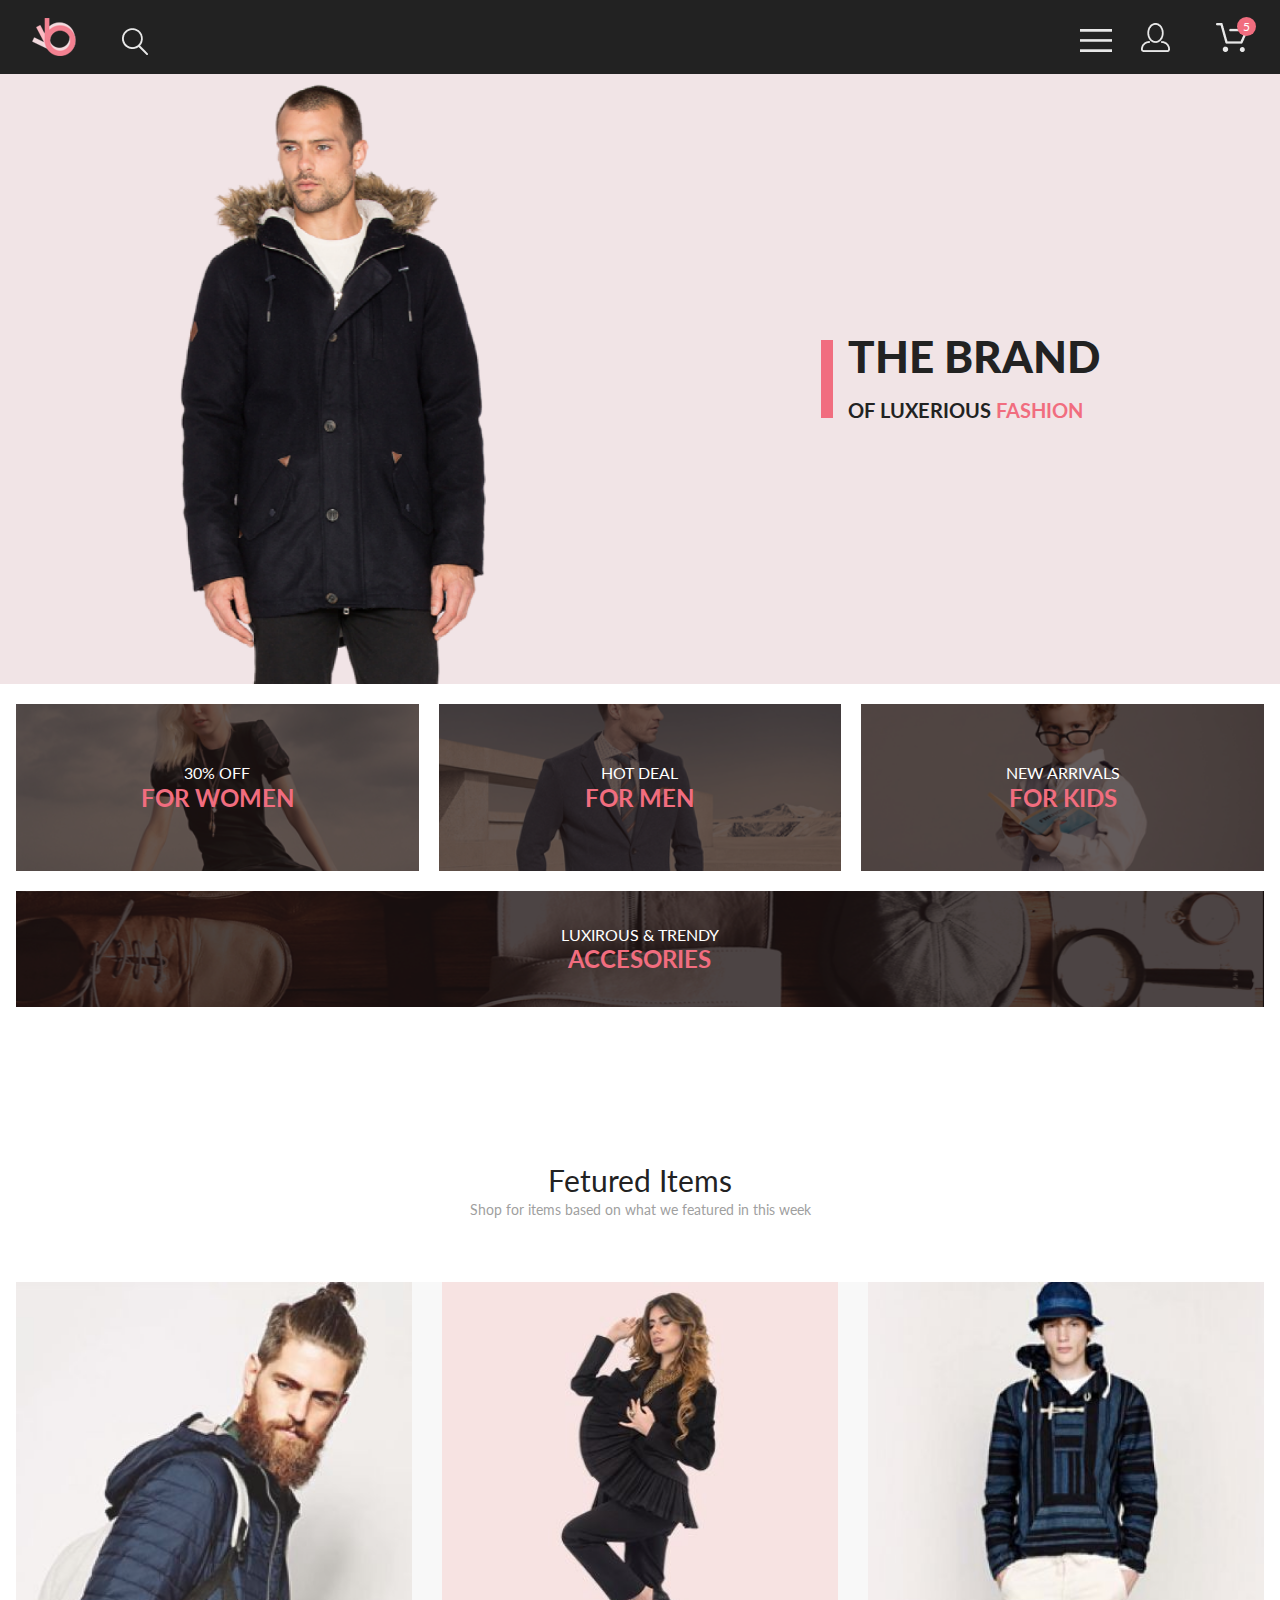
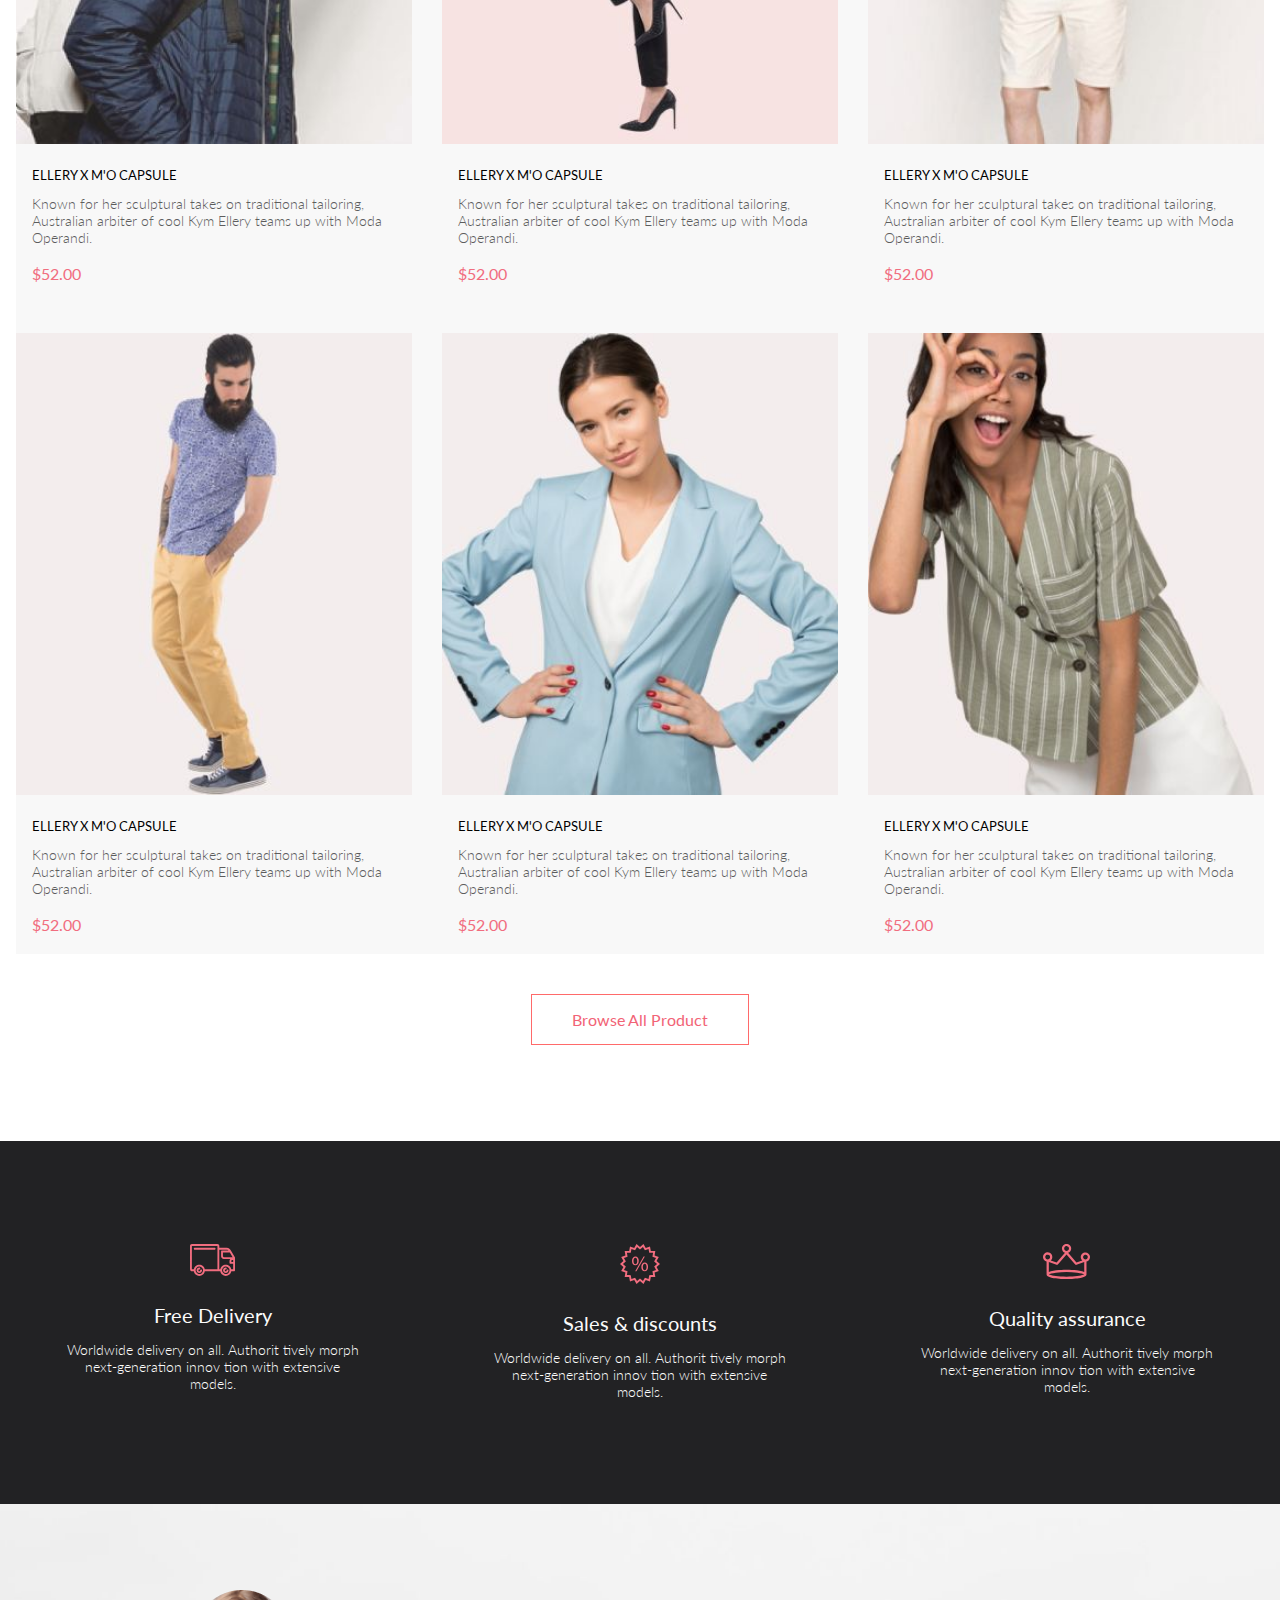
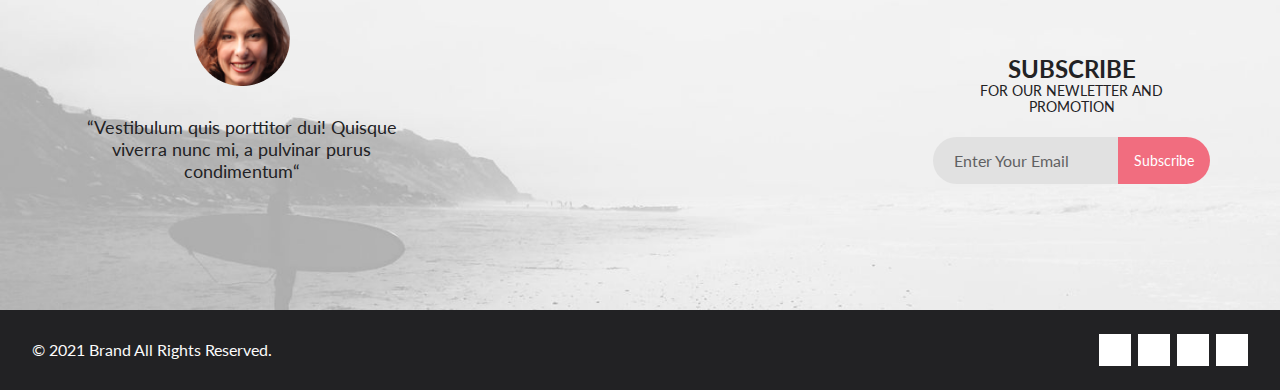
==== commit 4484d70a: "Lesson-7" ====
--- a/index.html
+++ b/index.html
@@ -10,7 +10,7 @@
         crossorigin="anonymous" />
     <link rel="stylesheet" href="css/normalize.css">
     <link rel="stylesheet" href="css/style.css">
-    <title>Lesson_3</title>
+    <title>Index Lesson_4</title>
 </head>
 
 <body>
@@ -104,7 +104,7 @@
                         <img src="img/item1.jpg" alt="item1">
                         <div class="futuredImgDark">
                             <button>
-                                <img src="img/cart.svg" alt="cart">
+                                <img src="img/cart.png" alt="cart">
                                 Add to cart
                             </button>
                         </div>
@@ -128,7 +128,7 @@
                         <img src="img/item2.jpg" alt="item2">
                         <div class="futuredImgDark">
                             <button>
-                                <img src="img/cart.svg" alt="cart">
+                                <img src="img/cart.png" alt="cart">
                                 Add to cart
                             </button>
                         </div>
@@ -152,7 +152,7 @@
                         <img src="img/item3.jpg" alt="item3">
                         <div class="futuredImgDark">
                             <button>
-                                <img src="img/cart.svg" alt="cart">
+                                <img src="img/cart.png" alt="cart">
                                 Add to cart
                             </button>
                         </div>
@@ -176,7 +176,7 @@
                         <img src="img/item4.jpg" alt="item4">
                         <div class="futuredImgDark">
                             <button>
-                                <img src="img/cart.svg" alt="cart">
+                                <img src="img/cart.png" alt="cart">
                                 Add to cart
                             </button>
                         </div>
@@ -200,7 +200,7 @@
                         <img src="img/item5.jpg" alt="item5">
                         <div class="futuredImgDark">
                             <button>
-                                <img src="img/cart.svg" alt="cart">
+                                <img src="img/cart.png" alt="cart">
                                 Add to cart
                             </button>
                         </div>
@@ -224,7 +224,7 @@
                         <img src="img/item6.jpg" alt="item6">
                         <div class="futuredImgDark">
                             <button>
-                                <img src="img/cart.svg" alt="cart">
+                                <img src="img/cart.png" alt="cart">
                                 Add to cart
                             </button>
                         </div>
@@ -247,7 +247,7 @@
             <button class="featuredBroseBtn">Browse All Product</button>
         </section>
 
-        <section class="services">
+        <div class="services">
             <div class="container">
                 <div class="serviceUnit">
                     <img src="img/car.svg" alt="delivey">
@@ -274,9 +274,9 @@
                     </div>
                 </div>
             </div>
-        </section>
-
-        <section class="subscribe">
+        </div>
+
+        <div class="subscribe">
             <div class="container">
                 <div class="subscribeLeft">
                     <img src="img/face.png" alt="face">
@@ -293,7 +293,7 @@
                     </form>
                 </div>
             </div>
-        </section>
+        </div>
 
     </main>
     <footer class="footer">
--- a/css/style.css
+++ b/css/style.css
@@ -1,634 +1,1377 @@
 @import url("https://fonts.googleapis.com/css2?family=Lato:wght@300;400;700;900&display=swap");
-
 body {
-    margin: 0;
-    font-family: Lato, sans-serif;
+  margin: 0;
+  font-family: Lato, sans-serif;
 }
 
 .header {
-    height: 74px;
-    background: #222222;
-    padding: 18px 16px;
-    box-sizing: border-box;
-}
-
+  height: 74px;
+  background: #222222;
+  padding: 18px 16px;
+  box-sizing: border-box;
+}
+@media (min-width: 768px) {
+  .header {
+    padding-left: 32px;
+    padding-right: 32px;
+  }
+}
 .header .container {
+  display: flex;
+  justify-content: space-between;
+  align-items: center;
+}
+.header .peopleIcon,
+.header .basketIconWrap {
+  display: none;
+}
+@media (min-width: 768px) {
+  .header .peopleIcon,
+.header .basketIconWrap {
+    display: inline;
+  }
+}
+.header .peopleIcon {
+  margin-left: 25px;
+  margin-right: 42px;
+}
+.header .basketIconWrap {
+  position: relative;
+}
+.header .basketIconWrap span {
+  display: inline-block;
+  width: 19px;
+  height: 19px;
+  color: #FFFFFF;
+  background: #F16D7F;
+  border-radius: 50%;
+  position: absolute;
+  text-align: center;
+  right: -8px;
+  top: -19px;
+  font-size: 12px;
+  line-height: 19px;
+}
+.header .searchIcon {
+  margin-left: 41px;
+}
+
+@media (min-width: 1600px) {
+  .container {
+    width: 1140px;
+    margin: 0 auto;
+  }
+}
+.brandWrap {
+  min-height: 363px;
+  background: #F1E4E6;
+  position: relative;
+}
+
+.brandLeft {
+  display: none;
+}
+
+@media (min-width: 768px) {
+  .brandLeft {
+    display: block;
+  }
+  .brandPromoWrap {
+    font-weight: 900;
+    font-size: 44px;
+    line-height: 53px;
+  }
+  .brandWrap {
+    display: flex;
+  }
+  .brandWrap > div {
+    width: 50%;
+  }
+  .brandLeft img {
+    display: block;
+    width: 100%;
+  }
+}
+.brandRight {
+  min-height: inherit;
+  display: flex;
+  justify-content: center;
+  align-items: center;
+  color: #222222;
+}
+@media (min-width: 1600px) {
+  .brandRight {
+    justify-content: flex-start;
+  }
+}
+
+.brandPromoWrap {
+  border-left: 12px solid #F16D7F;
+  padding-left: 15px;
+  height: 61px;
+}
+.brandPromoWrap span {
+  color: #F16D7F;
+}
+@media (min-width: 768px) {
+  .brandPromoWrap {
+    height: 78px;
+  }
+}
+@media (min-width: 1600px) {
+  .brandPromoWrap {
+    margin-left: 64px;
+  }
+}
+.brandPromoWrap div:first-child {
+  font-weight: 900;
+  font-size: 38px;
+  line-height: 27px;
+}
+@media (min-width: 768px) {
+  .brandPromoWrap div:first-child {
+    font-size: 44px;
+    line-height: 33px;
+  }
+}
+@media (min-width: 1600px) {
+  .brandPromoWrap div:first-child {
+    font-size: 48px;
+  }
+}
+.brandPromoWrap div:last-child {
+  font-weight: bold;
+  font-size: 20px;
+  line-height: 24px;
+  margin-top: 14px;
+}
+@media (min-width: 768px) {
+  .brandPromoWrap div:last-child {
+    margin-top: 25px;
+  }
+}
+@media (min-width: 1600px) {
+  .brandPromoWrap div:last-child {
+    font-size: 32px;
+    margin-top: 21px;
+  }
+}
+
+.menu {
+  display: none;
+}
+
+.offers {
+  display: grid;
+  grid-template-columns: 1fr;
+  grid-template-rows: repeat(3, 247px) 111px;
+  gap: 32px;
+  padding: 64px 16px;
+}
+@media (min-width: 768px) {
+  .offers {
+    grid-template-columns: repeat(3, 1fr);
+    grid-template-rows: 167px 116px;
+    gap: 20px;
+    padding: 20px 16px 155px 16px;
+  }
+}
+@media (min-width: 1600px) {
+  .offers {
+    grid-template-rows: 260px 180px;
+    gap: 30px;
+    padding: 65px 4px 96px 4px;
+  }
+}
+.offers img {
+  width: 100%;
+  height: 100%;
+  -o-object-fit: cover;
+     object-fit: cover;
+  position: absolute;
+}
+
+@media (min-width: 768px) {
+  .offerAccessories {
+    grid-column: 1/-1;
+  }
+}
+.offers > div {
+  position: relative;
+}
+
+.offerTitle {
+  position: relative;
+  z-index: 1;
+  background: rgba(33, 22, 22, 0.7);
+  color: white;
+  width: 100%;
+  height: 100%;
+  display: flex;
+  flex-direction: column;
+  justify-content: center;
+  align-items: center;
+  font-size: 16px;
+}
+
+.offerTitleBottom {
+  font-size: 24px;
+  font-weight: 700;
+  line-height: 29px;
+  color: #F16D7F;
+}
+
+.featured {
+  padding-right: 8px;
+  padding-left: 8px;
+  margin-bottom: 96px;
+}
+@media (min-width: 768px) {
+  .featured {
+    padding-right: 16px;
+    padding-left: 16px;
+  }
+}
+@media (min-width: 1600px) {
+  .featured {
+    padding-right: 0;
+    padding-left: 0;
+  }
+}
+.featured h2 {
+  margin-top: 0;
+  margin-bottom: 3px;
+  text-align: center;
+  font-weight: inherit;
+  font-size: 30px;
+  line-height: 36px;
+  color: #222222;
+}
+
+.featuredTitle {
+  text-align: center;
+  color: #9F9F9F;
+  font-size: 14px;
+  line-height: 17px;
+  margin-bottom: 64px;
+}
+
+.featuredItems {
+  display: grid;
+  grid-template-columns: 1fr;
+  row-gap: 16px;
+  background: #F8F8F8;
+}
+.featuredItems .featuredItem:nth-child(2) {
+  display: none;
+}
+.featuredItems img {
+  width: 100%;
+  display: block;
+}
+@media (min-width: 640px) {
+  .featuredItems .featuredItem:nth-child(1) {
+    grid-column-start: 2;
+    display: inline;
+  }
+  .featuredItems .featuredItem:nth-child(2) {
+    grid-column-start: 1;
+    grid-row-start: 1;
+    display: inline;
+  }
+  .featuredItems .featuredItem:nth-child(3) {
+    display: none;
+  }
+}
+@media (min-width: 1000px) {
+  .featuredItems .featuredItem:nth-child(1) {
+    display: inline;
+    grid-column-start: 1;
+  }
+  .featuredItems .featuredItem:nth-child(2) {
+    display: inline;
+    grid-column-start: 2;
+  }
+  .featuredItems .featuredItem:nth-child(3) {
+    display: inline;
+  }
+}
+@media (min-width: 640px) {
+  .featuredItems {
+    grid-template-columns: 1fr 1fr;
+    row-gap: 18px;
+    -moz-column-gap: 16px;
+         column-gap: 16px;
+  }
+}
+@media (min-width: 1000px) {
+  .featuredItems {
+    grid-template-columns: repeat(3, 1fr);
+    gap: 30px;
+  }
+}
+
+.featuredItem:hover .futuredImgDark {
+  display: flex;
+}
+
+.futuredImgWrap {
+  position: relative;
+}
+
+.futuredImgDark {
+  position: absolute;
+  width: 100%;
+  height: 100%;
+  left: 0;
+  top: 0;
+  background: rgba(58, 56, 56, 0.86);
+  display: none;
+  justify-content: center;
+  align-items: center;
+}
+.futuredImgDark button {
+  background: none;
+  border: 1px solid white;
+  color: white;
+  display: flex;
+  align-items: center;
+  padding: 10px 14px;
+  font-size: 14px;
+  font-family: inherit;
+}
+.futuredImgDark button img {
+  width: 26px;
+  height: 24px;
+  margin-right: 11px;
+}
+
+.futuredData {
+  padding: 23px 16px 20px;
+  font-size: 13px;
+  line-height: 16px;
+}
+
+.futuredName {
+  font-size: 13px;
+  line-height: 16px;
+  color: #000000;
+}
+
+.futuredText {
+  font-weight: 300;
+  font-size: 14px;
+  line-height: 17px;
+  color: #5D5D5D;
+  margin-top: 12px;
+  margin-bottom: 18px;
+}
+
+.futeuredPrice {
+  font-size: 16px;
+  line-height: 19px;
+  color: #F16D7F;
+}
+
+.featuredBroseBtn {
+  border: 1px solid #FF6A6A;
+  margin-top: 40px;
+  padding: 15px 40px;
+  display: block;
+  margin-left: auto;
+  margin-right: auto;
+  background: none;
+  font-family: inherit;
+  font-size: 16px;
+  line-height: 19px;
+  color: #F26376;
+}
+.featuredBroseBtn:hover {
+  background: #F16D7F;
+  color: white;
+}
+
+.services {
+  background: #222224;
+  padding-top: 48px;
+  padding-bottom: 81px;
+  padding-left: 14px;
+  padding-right: 14px;
+}
+@media (min-width: 1200px) {
+  .services {
+    padding-top: 103px;
+    padding-bottom: 104px;
+  }
+}
+.services .container {
+  display: grid;
+  gap: 46px;
+}
+@media (min-width: 1200px) {
+  .services .container {
+    grid-template-columns: repeat(3, 1fr);
+    gap: 30px;
+  }
+}
+
+.serviceUnit {
+  text-align: center;
+  display: flex;
+  flex-direction: column;
+  align-items: center;
+}
+
+.servicesUnitTitle {
+  font-weight: inherit;
+  font-size: 20px;
+  line-height: 24px;
+  color: #FBFBFB;
+  padding-top: 27px;
+  padding-bottom: 14px;
+}
+
+.servicesUnitText {
+  font-weight: 300;
+  font-size: 14px;
+  line-height: 17px;
+  color: #FBFBFB;
+  max-width: 300px;
+}
+
+.subscribe {
+  background: url(../img/subscribe.jpg) no-repeat;
+  background-size: cover;
+  padding-top: 64px;
+  padding-bottom: 109px;
+  padding-left: 20px;
+  padding-right: 20px;
+}
+@media (min-width: 1200px) {
+  .subscribe {
+    padding-top: 86px;
+    padding-bottom: 126px;
+  }
+  .subscribe .container {
+    width: 1140px;
+    margin: 0 auto;
     display: flex;
     justify-content: space-between;
-    align-items: center;
-}
-
+  }
+}
+
+.subscribeLeft {
+  display: flex;
+  flex-direction: column;
+  align-items: center;
+}
+
+.subscribeUserText {
+  font-size: 18px;
+  line-height: 22px;
+  text-align: center;
+  color: #222224;
+  max-width: 343px;
+  margin-top: 30px;
+}
+
+.subscribeRight {
+  display: flex;
+  flex-direction: column;
+  align-items: center;
+  padding-top: 65px;
+}
+@media (min-width: 1200px) {
+  .subscribeRight {
+    margin-top: initial;
+  }
+}
+
+.subscribeTitle {
+  font-weight: 700;
+  font-size: 24px;
+  color: #222224;
+}
+
+.subscribeTitle,
+.subscribeText {
+  max-width: 271px;
+  text-align: center;
+}
+
+.subscribeText {
+  font-size: 14px;
+  color: #222224;
+  margin-bottom: 22px;
+}
+
+.subscribeForm {
+  height: 47px;
+}
+.subscribeForm input {
+  height: inherit;
+  background: #E1E1E1;
+  padding: 6px 21px;
+  border: none;
+  box-sizing: border-box;
+  border-top-left-radius: 30px;
+  border-bottom-left-radius: 30px;
+  float: left;
+  width: 185px;
+}
+.subscribeForm input::-webkit-input-placeholder {
+  color: #222224;
+  font-family: inherit;
+  opacity: 0.67;
+}
+.subscribeForm input::-moz-placeholder {
+  color: #222224;
+  font-family: inherit;
+  opacity: 0.67;
+}
+.subscribeForm input:-ms-input-placeholder {
+  color: #222224;
+  font-family: inherit;
+  opacity: 0.67;
+}
+.subscribeForm input:-moz-placeholder {
+  color: #222224;
+  font-family: inherit;
+  opacity: 0.67;
+}
+.subscribeForm button {
+  height: inherit;
+  border: none;
+  background: #F16D7F;
+  border-top-right-radius: 30px;
+  border-bottom-right-radius: 30px;
+  font-size: 14px;
+  line-height: 17px;
+  color: white;
+  padding: 0 16px;
+  font-family: inherit;
+}
+
+.footer {
+  background: #222224;
+  padding: 43px 20px 10px;
+}
+@media (min-width: 768px) {
+  .footer {
+    padding: 24px 32px;
+  }
+}
+.footer .container {
+  display: flex;
+  flex-direction: column;
+  align-items: center;
+}
+@media (min-width: 768px) {
+  .footer .container {
+    flex-direction: row-reverse;
+    justify-content: space-between;
+  }
+}
+.footer a {
+  color: black;
+  background: white;
+  width: 32px;
+  height: 32px;
+  display: flex;
+  justify-content: center;
+  align-items: center;
+  text-decoration: none;
+}
+.footer a:hover {
+  background: #F16D7F;
+  color: white;
+}
+.footer a:not(:last-child) {
+  margin-right: 7px;
+}
+.footer .footerLeft {
+  display: flex;
+}
+.footer .footerRight {
+  color: #FBFBFB;
+}
+@media (max-width: 767px) {
+  .footer .footerRight {
+    margin-top: 40px;
+  }
+}
+
+.newArrivals {
+  width: 100%;
+  min-height: 148px;
+  background: #F8F3F4;
+}
+.newArrivals .container {
+  display: flex;
+  flex-direction: column;
+  align-items: center;
+  min-height: inherit;
+}
+@media (min-width: 768px) {
+  .newArrivals .container {
+    flex-direction: row;
+    justify-content: space-between;
+  }
+}
+@media (min-width: 768px) and (max-width: 1599px) {
+  .newArrivals .container {
+    padding: 0 16px;
+  }
+}
+.newArrivals h1 {
+  margin: 24px 0 32px;
+  font-weight: normal;
+  font-size: 24px;
+  line-height: 29px;
+  color: #F16D7F;
+}
+@media (min-width: 768px) {
+  .newArrivals h1 {
+    margin: 0;
+  }
+}
+
+.shoppingCart {
+  /*    width: 100%; */
+  min-height: 148px;
+  background: #F8F3F4;
+}
+.shoppingCart h1 {
+  margin: 0;
+  font-weight: normal;
+  font-size: 24px;
+  line-height: 29px;
+  color: #F16D7F;
+}
+.shoppingCart .container {
+  display: flex;
+  align-items: center;
+  justify-content: center;
+  min-height: inherit;
+}
+@media (min-width: 768px) {
+  .shoppingCart .container {
+    justify-content: flex-start;
+  }
+}
+@media (min-width: 768px) and (max-width: 1599px) {
+  .shoppingCart .container {
+    padding: 0 16px;
+  }
+}
+
+.cart {
+  margin-top: 39px;
+  margin-bottom: 96px;
+}
+@media (min-width: 375px) {
+  .cart {
+    padding: 0 9px;
+  }
+}
+@media (min-width: 768px) {
+  .cart {
+    padding: 0 17px;
+    margin-bottom: 128px;
+  }
+}
 @media (min-width: 1600px) {
-    .container {
-        width: 1140px;
-        margin: 0 auto;
-    }
-}
-
-@media (min-width: 768px) {
-    .header {
-        padding-left: 32px;
-        padding-right: 32px;
-    }
-}
-
-.peopleIcon,
-.basketIconWrap {
-    display: none;
-}
-
-@media (min-width: 768px) {
-
-    .peopleIcon,
-    .basketIconWrap {
-        display: inline;
-    }
-}
-
-.peopleIcon {
-    margin-left: 25px;
-    margin-right: 42px;
-}
-
-.basketIconWrap {
-    position: relative;
-}
-
-.basketIconWrap span {
-    display: inline-block;
-    width: 19px;
-    height: 19px;
-    color: #FFFFFF;
-    background: #F16D7F;
-    border-radius: 50%;
-    position: absolute;
-    text-align: center;
-    right: -8px;
-    top: -19px;
-    font-size: 12px;
-    line-height: 19px;
-}
-
-.searchIcon {
-    margin-left: 41px;
-}
-
-.brandWrap {
-    min-height: 363px;
-    background: #F1E4E6;
-    position: relative;
-}
-
-.brandLeft {
-    display: none;
-}
-
-@media (min-width: 768px) {
-    .brandLeft {
-        display: block;
-    }
-
-    .brandPromoWrap {
-        font-weight: 900;
-        font-size: 44px;
-        line-height: 53px;
-    }
-
-    .brandWrap {
-        display: flex;
-    }
-
-    .brandWrap > div {
-        width: 50%;
-    }
-
-    .brandLeft img {
-        display: block;
-        width: 100%;
-    }
-}
-
-.brandRight {
-    min-height: inherit;
+  .cart {
     display: flex;
+    justify-content: space-between;
+  }
+}
+.cart .cartLeft {
+  margin-bottom: 30px;
+}
+@media (max-width: 768px) {
+  .cart .cartLeft {
+    margin-bottom: 62px;
+  }
+}
+@media (max-width: 1140px) {
+  .cart .cartLeft {
+    margin-bottom: 72px;
+  }
+}
+.cart .cartLeftButton {
+  display: flex;
+  justify-content: space-between;
+  margin-top: 30px;
+}
+@media (min-width: 786px) and (max-width: 1599px) {
+  .cart .cartLeftButton {
     justify-content: center;
-    align-items: center;
-    color: #222222;
-}
-
-@media (min-width: 1600px) {
-    .brandRight {
-        justify-content: flex-start;
-    }
-}
-
-.brandPromoWrap {
-    border-left: 12px solid #F16D7F;
-    padding-left: 15px;
-    height: 61px;
-}
-
-@media (min-width:768px) {
-    .brandPromoWrap {
-        height: 78px;
-    }
-}
-
-@media (min-width:1600px) {
-    .brandPromoWrap {
-        margin-left: 64px;
-    }
-}
-
-.brandPromoWrap div:first-child {
-    font-weight: 900;
-    font-size: 38px;
-    line-height: 27px;
-}
-
-@media (min-width:768px) {
-    .brandPromoWrap div:first-child {
-        font-size: 44px;
-        line-height: 33px;
-    }
-}
-
-@media (min-width:1600px) {
-    .brandPromoWrap div:first-child {
-        font-size: 48px;
-    }
-}
-
-.brandPromoWrap div:last-child {
-    font-weight: bold;
-    font-size: 20px;
-    line-height: 24px;
-    margin-top: 14px;
-}
-
-@media (min-width:768px) {
-    .brandPromoWrap div:last-child {
-        margin-top: 25px;
-    }
-}
-
-@media (min-width:1600px) {
-    .brandPromoWrap div:last-child {
-        font-size: 32px;
-        margin-top: 21px;
-    }
-}
-
-.brandPromoWrap span {
-    color: #F16D7F;
-}
-
-.menu {
-    display: none;
-}
-
-.offers {
-    display: grid;
-    grid-template-columns: 1fr;
-    grid-template-rows: repeat(3, 247px) 111px;
-    gap: 32px;
-    padding: 64px 16px;
-}
-
-@media (min-width:768px) {
-    .offers {
-        grid-template-columns: repeat(3, 1fr);
-        grid-template-rows: 167px 116px;
-        gap: 20px;
-        padding: 20px 16px 155px 16px;
-    }
-
-    .offerAccessories {
-        grid-column: 1/-1;
-    }
-}
-
-@media (min-width:1600px) {
-    .offers {
-        grid-template-rows: 260px 180px;
-        gap: 30px;
-        padding: 65px 4px 96px 4px;
-    }
-}
-
-
-.offers > div {
-    position: relative;
-}
-
-.offers img {
-    width: 100%;
-    height: 100%;
-    object-fit: cover;
-    position: absolute;
-}
-
-.offerTitle {
-    position: relative;
-    z-index: 1;
-    background: rgba(33, 22, 22, 0.7);
-    color: white;
-    width: 100%;
-    height: 100%;
-    display: flex;
-    flex-direction: column;
-    justify-content: center;
-    align-items: center;
-    font-size: 16px;
-}
-
-.offerTitleBottom {
-    font-size: 24px;
-    font-weight: 700;
-    line-height: 29px;
-    color: #F16D7F;
-}
-
-.featured {
-    padding-right: 8px;
-    padding-left: 8px;
-    margin-bottom: 96px;
-}
-
-@media (min-width: 768px) {
-    .featured {
-        padding-right: 16px;
-        padding-left: 16px;
-    }
-}
-
-@media (min-width: 1600px) {
-    .featured {
-        padding-right: 0;
-        padding-left: 0;
-    }
-}
-
-.featured h2 {
-margin-top: 0;
-margin-bottom: 3px;
-text-align: center;
-font-weight: inherit;
-font-size: 30px;
-line-height: 36px;
-color: #222222;
-}
-
-.featuredTitle {
-    text-align: center;
-    color: #9F9F9F;
-    font-size: 14px;
-    line-height: 17px;
-    margin-bottom: 64px;
-}
-
-.featuredItems {
-    display: grid;
-    grid-template-columns: 1fr;
-    row-gap: 16px;
- }
-
-@media (min-width: 640px) {
-    .featuredItems {
-        grid-template-columns: 1fr 1fr;
-        row-gap: 18px;
-        column-gap: 16px;
-    }  
-}
-
-@media (min-width: 1000px) {
-    .featuredItems {
-        grid-template-columns: repeat(3, 1fr);
-        gap: 30px;
-    }  
-}
-
-.featuredItem {
-   background: #F8F8F8;
-}
-
-.featuredItems img {
-    width: 100%;
-    display: block;
-}
-
-.futuredImgWrap {
-    position: relative;
-}
-
-.featuredItem:hover .futuredImgDark {
-    display: flex;
-}
-
-.futuredImgDark {
-    position: absolute;
-    width: 100%;
-    height: 100%;
-    left: 0;
-    top: 0;
-    background: rgba(58, 56, 56, 0.86);
-    display: none;
-    justify-content: center;
-    align-items: center;
-}
-
-.futuredImgDark button {
-    background: none;
-    border: 1px solid white;
-    color: white;
-    display: flex;
-    align-items: center;
-    padding: 10px 14px;
-    font-size: 14px;
-    font-family: inherit;
-}
-
-.futuredImgDark button img {
-    width: 26px;
-    height: 24px;
-    margin-right: 11px;
-}
-
-.futuredData {
-    padding: 23px 16px 20px;
-    font-size: 13px;
-    line-height: 16px;
-}
-
-.futuredName {
-    font-size: 13px;
-    line-height: 16px;
-    color: #000000;
-}
-
-.futuredText {
+  }
+}
+.cart .cartLeftButton button {
+  width: 175px;
+  height: 33px;
+  background: white;
+  border: 1px solid #A4A4A4;
+  font-size: 12px;
+  line-height: 14px;
+  color: #575757;
+  font-family: inherit;
+  text-transform: uppercase;
+}
+@media (min-width: 768px) and (max-width: 1599px) {
+  .cart .cartLeftButton button {
+    margin-left: 48px;
+  }
+}
+@media (min-width: 768px) {
+  .cart .cartLeftButton button {
+    width: 225px;
+    height: 50px;
     font-weight: 300;
     font-size: 14px;
     line-height: 17px;
-    color: #5D5D5D;
-    margin-top: 12px;
-    margin-bottom: 18px;
-}
-
-.futeuredPrice {
-    font-size: 16px;
-    line-height: 19px;
-    color: #F16D7F;
-}
-
-.featuredBroseBtn {
-    border: 1px solid #FF6A6A;
+  }
+}
+.cart .cartUnit {
+  background: white;
+  filter: drop-shadow(17px 19px 24px rgba(0, 0, 0, 0.13));
+  position: relative;
+}
+@media (min-width: 1600px) {
+  .cart .cartUnit {
+    width: 652px;
+  }
+}
+.cart .cartUnit:before {
+  width: 10px;
+  height: 11px;
+  content: "";
+  display: block;
+  position: absolute;
+  right: 12px;
+  top: 17px;
+  background: url(../img/cross.svg) no-repeat;
+  background-size: 100%;
+}
+@media (min-width: 768px) {
+  .cart .cartUnit:before {
+    height: 18px;
+    width: 18px;
+    background-position: contain;
+  }
+}
+.cart .cartUnit:not(:first-child) {
+  margin-top: 32px;
+}
+@media (min-width: 1600px) {
+  .cart .cartUnit:not(:first-child) {
     margin-top: 40px;
-    padding: 15px 40px;
-    display: block;
-    margin-left: auto;
-    margin-right: auto;
-    background: none;
-    font-family: inherit;
-    font-size: 16px;
-    line-height: 19px;
-    color: #F26376;
-}
-
-.featuredBroseBtn:hover {
-    background: #F16D7F;
-    color: white;
-}
-
-.services {
-    background: #222224;
-    padding-top: 48px;
-    padding-bottom: 81px;
-    padding-left: 14px;
-    padding-right: 14px;
-}
-
-@media (min-width: 1200px) {
-    .services {
-        padding-top: 103px;
-        padding-bottom: 104px;
-    }
- }
-
-.services .container {
-    display: grid;
-    gap: 46px;
- }
-
- @media (min-width: 1200px) {
-    .services .container {
-        grid-template-columns: repeat(3, 1fr);
-        gap: 30px;
-     }
- }
-
-.serviceUnit {
-    text-align: center;
+  }
+}
+.cart .cartUnit .cartUnitInside {
+  display: flex;
+}
+.cart .cartUnit .cartProduct {
+  margin: 13px 17px;
+}
+.cart .cartUnit img {
+  height: 188px;
+  width: 143px;
+}
+@media (min-width: 768px) {
+  .cart .cartUnit img {
+    height: 306px;
+    width: 262px;
+  }
+}
+.cart .cartUnit .cartProductName {
+  font-size: 16px;
+  line-height: 19px;
+  color: #222222;
+  margin-bottom: 25px;
+}
+@media (max-width: 374px) {
+  .cart .cartUnit .cartProductName {
+    padding-right: 20px;
+  }
+}
+@media (min-width: 768px) {
+  .cart .cartUnit .cartProductName {
+    font-size: 24px;
+    line-height: 29px;
+  }
+}
+.cart .cartUnit .cartProductPrice,
+.cart .cartUnit .cartProductColor,
+.cart .cartUnit .cartProductSize,
+.cart .cartUnit .cartProductQuantity {
+  font-size: 14px;
+  line-height: 17px;
+  color: #575757;
+}
+.cart .cartUnit .cartProductPrice span,
+.cart .cartUnit .cartProductColor span,
+.cart .cartUnit .cartProductSize span,
+.cart .cartUnit .cartProductQuantity span {
+  margin-left: 3px;
+  color: #F16D7F;
+}
+@media (min-width: 768px) {
+  .cart .cartUnit .cartProductPrice,
+.cart .cartUnit .cartProductColor,
+.cart .cartUnit .cartProductSize,
+.cart .cartUnit .cartProductQuantity {
+    font-size: 22px;
+    line-height: 26px;
+  }
+}
+.cart .cartUnit .cartProductColor,
+.cart .cartUnit .cartProductSize,
+.cart .cartUnit .cartProductQuantity {
+  margin-top: 4px;
+}
+@media (min-width: 768px) {
+  .cart .cartUnit .cartProductColor,
+.cart .cartUnit .cartProductSize,
+.cart .cartUnit .cartProductQuantity {
+    margin-top: 6px;
+  }
+}
+.cart .cartUnit .cartProductQuantity input {
+  width: 24px;
+  height: 15px;
+  border: 1px solid #EAEAEA;
+  margin-left: 25px;
+  text-align: center;
+  color: #656565;
+  font-size: 10px;
+  line-height: 12px;
+}
+@media (min-width: 768px) {
+  .cart .cartUnit .cartProductQuantity input {
+    width: 44px;
+    height: 25px;
+    font-size: 18px;
+    line-height: 22px;
+  }
+}
+@media (min-width: 1600px) {
+  .cart .cartRight {
+    width: 360px;
+  }
+}
+@media (min-width: 768px) and (max-width: 1599px) {
+  .cart .cartRight {
     display: flex;
-    flex-direction: column;
-    align-items: center;
-}
-
-.servicesUnitTitle {
-    font-weight: inherit;
-    font-size: 20px;
-    line-height: 24px;
-    color: #FBFBFB;
-    padding-top: 27px;
-    padding-bottom: 14px;
-}
-
-.servicesUnitText {
-    font-weight: 300;
+    justify-content: space-between;
+  }
+}
+@media (max-width: 374px) {
+  .cart .cartRight {
+    padding: 0 9px;
+  }
+}
+.cart .cartRight .cartRightHeader {
+  font-weight: 300;
+  font-size: 16px;
+  line-height: 19px;
+  color: #222222;
+}
+@media (max-width: 1599px) {
+  .cart .cartRight .cartRightForm {
+    margin-top: 20px;
+  }
+}
+@media (min-width: 768px) and (max-width: 1599px) {
+  .cart .cartRight .cartRightForm {
+    flex-grow: 1;
+    margin-right: 15px;
+  }
+}
+.cart .cartRight .cartRightForm input {
+  display: block;
+  height: 45px;
+  padding: 13px 17px;
+  font-family: inherit;
+  font-weight: 300;
+  font-size: 13px;
+  line-height: 16px;
+  color: #B1B1B1;
+  box-sizing: border-box;
+  border: 1px solid #A4A4A4;
+  width: 100%;
+}
+.cart .cartRight .cartRightForm input:not(:first-child) {
+  margin-top: 20px;
+}
+.cart .cartRight .cartRightForm button {
+  margin-top: 23px;
+  border: 1px solid #A4A4A4;
+  font-family: inherit;
+  font-weight: normal;
+  font-size: 11px;
+  line-height: 13px;
+  color: #575757;
+  width: 101px;
+  height: 35px;
+  background: white;
+}
+.cart .cartRight .cartTotal {
+  background: #F5F3F3;
+  height: 214px;
+  padding: 39px 43px 42px;
+  box-sizing: border-box;
+}
+@media (max-width: 767px) {
+  .cart .cartRight .cartTotal {
+    margin-top: 48px;
+  }
+}
+@media (min-width: 768px) {
+  .cart .cartRight .cartTotal {
+    margin-top: 57px;
+  }
+}
+.cart .cartRight .cartTotal .cartSubtotal,
+.cart .cartRight .cartTotal .cartGrandtotal {
+  text-align: right;
+}
+.cart .cartRight .cartTotal .cartSubtotal {
+  font-size: 11px;
+  line-height: 13px;
+  color: #4A4A4A;
+}
+.cart .cartRight .cartTotal .cartSubtotal span {
+  margin-left: 20px;
+}
+.cart .cartRight .cartTotal .cartGrandtotal {
+  font-weight: 300;
+  font-size: 16px;
+  line-height: 19px;
+  color: #222222;
+  margin-top: 12px;
+  margin-bottom: 21px;
+}
+.cart .cartRight .cartTotal .cartGrandtotal span {
+  margin-left: 20px;
+  font-weight: bold;
+  color: #F16D7F;
+}
+.cart .cartRight .cartTotal hr {
+  margin-top: 0;
+  margin-bottom: 17px;
+  background: #E2E2E2;
+  height: 1px;
+  border: none;
+}
+.cart .cartRight .cartTotal button {
+  background: #F16D7F;
+  width: 100%;
+  border: none;
+  height: 50px;
+  font-family: inherit;
+  font-weight: 300;
+  font-size: 16px;
+  line-height: 19px;
+  color: #FFFFFF;
+}
+@media (min-width: 375px) {
+  .cart .cartRight .cartTotal button {
+    width: 273px;
+  }
+}
+
+.slider {
+  background: #F7F7F7;
+  min-height: 624px;
+  border: 1px solid #EAEAEA;
+  position: relative;
+}
+@media (min-width: 1600px) {
+  .slider {
+    min-height: 777px;
+  }
+}
+.slider .productImage {
+  max-width: 100%;
+  -o-object-fit: cover;
+     object-fit: cover;
+  margin-top: 85px;
+  display: block;
+  margin-right: auto;
+  margin-left: auto;
+}
+@media (min-width: 768px) {
+  .slider .productImage {
+    margin-top: 30px;
+  }
+}
+@media (min-width: 1600px) {
+  .slider .productImage {
+    margin-top: 11px;
+  }
+}
+.slider .sliderLeftArrow,
+.slider .sliderRightArrow {
+  height: 47px;
+  width: 47px;
+  background-color: rgba(42, 42, 42, 0.15);
+  background-repeat: no-repeat;
+  background-position: center center;
+  position: absolute;
+  top: calc(50% - 23.5px);
+  cursor: pointer;
+}
+.slider .sliderLeftArrow {
+  left: 0;
+  background-image: url("../img/leftArrow.svg");
+}
+.slider .sliderLeftArrow:hover {
+  background-image: url("../img/leftArrowHover.svg");
+}
+.slider .sliderRightArrow {
+  right: 0;
+  background-image: url("../img/rightArrow.svg");
+}
+.slider .sliderRightArrow:hover {
+  background-image: url("../img/rightArrowHover.svg");
+}
+
+nav a,
+nav span {
+  font-weight: 300;
+  font-size: 14px;
+  line-height: 17px;
+  text-decoration: none;
+  color: #636363;
+}
+nav a {
+  text-decoration: none;
+}
+nav a:last-of-type {
+  font-weight: bold;
+  color: #F16D7F;
+}
+
+.filters .container {
+  display: flex;
+  justify-content: space-between;
+  padding: 24px 8px 32px;
+}
+@media (min-width: 768px) {
+  .filters .container {
+    padding: 24px 16px 40px;
+  }
+}
+@media (min-width: 1140px) {
+  .filters .container {
+    justify-content: start;
+    padding: 51px 16px 64px 16px;
+  }
+}
+
+.filtersLeft .filterLabel {
+  display: none;
+  font-style: normal;
+  font-weight: 600;
+  font-size: 14px;
+  line-height: 17px;
+  color: #000000;
+  position: relative;
+  z-index: 2;
+  cursor: pointer;
+}
+@media (min-width: 768px) {
+  .filtersLeft .filterLabel {
+    display: inline;
+    font-weight: 600;
     font-size: 14px;
     line-height: 17px;
-    color: #FBFBFB;
-    max-width: 300px;
-}
-
-.subscribe {
-    background: url(../img/subscribe.jpg) no-repeat;
-    background-size: cover;
-    padding-top: 64px;
-    padding-bottom: 109px;
-    padding-left: 20px;
-    padding-right: 20px;
-}
-
-@media (min-width: 1200px) {
-    .subscribe {
-        padding-top: 86px;
-        padding-bottom: 126px;
-    }
-
-    .subscribe .container {
-        width: 1140px;
-        margin: 0 auto;
-        display: flex;
-        justify-content: space-between;
-    }
-}
-
-.subscribeLeft {
-    display: flex;
-    flex-direction: column;
-    align-items: center;
-}
-
-.subscribeUserText {
-    font-size: 18px;
-    line-height: 22px;
-    text-align: center;
-    color: #222224;
-    max-width: 343px;
-    margin-top: 30px;
-}
-
-.subscribeRight {
-    display: flex;
-    flex-direction: column;
-    align-items: center;
-    padding-top: 65px;
-}
-
-@media (min-width: 1200px) {
-    .subscribeRight {
-        margin-top: initial;
-    }
-}
-
-.subscribeTitle {
-    font-weight: 700;
-    font-size: 24px;
-    color: #222224;
-}
-
-.subscribeTitle,
-.subscribeText {
-    max-width: 271px;
-    text-align: center;
-}
-
-.subscribeText {
-    font-size: 14px;
-    color: #222224;
-    margin-bottom: 22px;
-}
-
-.subscribeForm {
-    height: 47px;
-}
-
-.subscribeForm input {
-     height: inherit;
-     background: #E1E1E1;
-     padding: 6px 21px;
-     border: none;
-     box-sizing: border-box;
-     border-top-left-radius: 30px;
-     border-bottom-left-radius: 30px;
-     float: left;
-     width: 185px;
-}
-
-.subscribeForm input::-webkit-input-placeholder { 
-    color: #222224;
-    font-family: inherit;
-    opacity: 0.67;
-  }
-
-.subscribeForm input::-moz-placeholder { 
-    color: #222224;
-    font-family: inherit;
-    opacity: 0.67;
-  }
-
-  .subscribeForm input:-ms-input-placeholder { 
-    color: #222224;
-    font-family: inherit;
-    opacity: 0.67;
-  }
-
-  .subscribeForm input:-moz-placeholder { 
-    color: #222224;
-    font-family: inherit;
-    opacity: 0.67;
-  }
-
-.subscribeForm button {
-    height: inherit;
-    border: none;
-    background: #F16D7F;
-    border-top-right-radius: 30px;
-    border-bottom-right-radius: 30px;
+    color: #000000;
+  }
+}
+
+.filterIcons {
+  width: 37px;
+  height: 25px;
+  position: relative;
+  z-index: 2;
+}
+@media (min-width: 1140px) {
+  .filterIcons {
+    margin-right: 304px;
+  }
+}
+@media (min-width: 768px) {
+  .filterIcons {
+    height: 10px;
+    width: 15px;
+    margin-left: 11px;
+  }
+}
+
+.filtersRight {
+  display: flex;
+  font-style: normal;
+  font-weight: 400;
+  font-size: 12px;
+  line-height: 14px;
+  color: #6F6E6E;
+}
+@media (min-width: 768px) {
+  .filtersRight {
     font-size: 14px;
     line-height: 17px;
-    color: white;
-    padding: 0px 16px;
-    color: #FFFFFF;
-    font-family: inherit;
-}
-
-.footer {
-    background: #222224;
-    padding: 43px 20px 10px;
-}
-
-@media (min-width: 768px) {
-    .footer {
-        padding: 24px 32px;
-    }
-}
-
-.footer .container {
-    display: flex;
-    flex-direction: column;
-    align-items: center;
-}
-
-@media (min-width: 768px) {
-    .footer .container {
-        flex-direction: row-reverse;
-        justify-content: space-between;
-    }
-}
-
-.footerLeft {
-    display: flex;
-}
-
-.footer a {
-    color: black;
+  }
+}
+.filtersRight img {
+  position: relative;
+  bottom: 1px;
+  margin-left: 9px;
+}
+
+.filtersRight > div:not(:last-child) {
+  margin-right: 15px;
+}
+@media (min-width: 375px) {
+  .filtersRight > div:not(:last-child) {
+    margin-right: 24px;
+  }
+}
+
+.filterLabelPink {
+  color: #ef5b70 !important;
+  left: 16px;
+  top: 13px;
+}
+
+.filterIconPink {
+  left: 16px;
+  top: 13px;
+}
+
+.filtersLeft .filterIcon {
+  width: 37px;
+  height: 25px;
+  position: relative;
+  z-index: 2;
+}
+@media (min-width: 768px) {
+  .filtersLeft .filterIcon {
+    width: 15px;
+    height: 10px;
+    margin-left: 11px;
+  }
+}
+
+.filtersLeft {
+  position: relative;
+}
+
+.hidden {
+  display: none;
+}
+
+.collection {
+  padding: 64px 24px;
+  text-align: center;
+}
+@media (min-width: 1600px) {
+  .collection {
+    padding: 129px 0px;
+    border: 1px solid #F7F7F7;
     background: white;
-    width: 32px;
-    height: 32px;
-    display: flex;
-    justify-content: center;
-    align-items: center;
-    text-decoration: none;
-}
-
-.footer a:hover {
-    background: #f16d7f;
-    color: white;
-}
-
-.footer a:not(:last-child) {
-    margin-right: 7px;
-}
-
-.footerRight {
-    color: #FBFBFB;
-}
-
-@media (max-width: 767px) {
-    .footerRight {
-        margin-top: 40px;
-    }
-}
-
+    margin-top: -64px;
+    position: relative;
+  }
+}
+.collection .collectionTittle {
+  font-weight: 300;
+  font-size: 14px;
+  line-height: 17px;
+  color: #F16D7F;
+  margin-top: 0;
+  margin-bottom: 12px;
+}
+.collection .collectionDividerPink {
+  width: 63px;
+  height: 3px;
+  background: #F16D7F;
+  margin: 0 auto 12px;
+}
+.collection .collectionDesk {
+  font-weight: 300;
+  font-size: 18px;
+  line-height: 22px;
+  color: #4D4D4D;
+  margin-bottom: 32px;
+}
+.collection .collectionText {
+  max-width: 326px;
+  margin-right: auto;
+  margin-left: auto;
+  margin-bottom: 32px;
+  font-weight: 300;
+  font-size: 14px;
+  line-height: 143.1%;
+  color: #5E5E5E;
+}
+@media (min-width: 768px) {
+  .collection .collectionText {
+    max-width: 555px;
+  }
+}
+.collection .collectionPrice {
+  font-weight: 300;
+  font-size: 24px;
+  line-height: 130%;
+  color: #F16D7F;
+  margin-bottom: 32px;
+}
+@media (min-width: 765px) {
+  .collection .collectionPrice {
+    margin-bottom: 65px;
+  }
+}
+.collection .collectionDividerGrey {
+  width: 175px;
+  height: 1px;
+  background: #EAEAEA;
+  margin: 0 auto 49px;
+}
+@media (min-width: 765px) {
+  .collection .collectionDividerGrey {
+    width: 641px;
+  }
+}
+.collection .collectionSize {
+  display: flex;
+  justify-content: space-between;
+  font-size: 10px;
+  line-height: 12px;
+  color: #6F6E6E;
+  margin-bottom: 64px;
+  max-width: 304px;
+  margin-left: auto;
+  margin-right: auto;
+}
+@media (min-width: 765px) {
+  .collection .collectionSize {
+    margin-bottom: 49px;
+  }
+}
+.collection .collectionSize img {
+  margin-left: 3px;
+}
+@media (min-width: 375px) {
+  .collection .collectionSize img {
+    margin-left: 9px;
+  }
+}
+.collection button {
+  background: none;
+  border: 1px solid #F16D7F;
+  display: flex;
+  align-items: center;
+  margin: 0 auto;
+  padding: 15px 24px;
+  font-weight: normal;
+  font-size: 16px;
+  line-height: 19px;
+  color: #F16D7F;
+}
+.collection button img {
+  margin-right: 24px;
+}
+
+.filterNav {
+  position: absolute;
+  left: 0;
+  top: 0;
+  width: 360px;
+  background: #ffffff;
+  box-shadow: 6px 4px 35px rgba(0, 0, 0, 0.21);
+  padding: 46px 16px 16px 16px;
+  z-index: 1;
+  overflow-y: auto;
+}
+
+.filterCategoryHeader {
+  font-size: 14px;
+  line-height: 37px;
+  color: #ef5b70;
+  padding-left: 11px;
+  min-height: 37px;
+  border-bottom: 1px solid #ebebeb;
+  margin-bottom: 24px;
+  position: relative;
+  cursor: pointer;
+}
+.filterCategoryHeader:before {
+  content: "";
+  width: 5px;
+  min-height: inherit;
+  background: #ef5b70;
+  position: absolute;
+  left: 0;
+  top: 1px;
+}
+
+.filterCategory a {
+  display: block;
+  text-decoration: none;
+  padding-left: 34px;
+  padding-right: 16px;
+  font-size: 14px;
+  line-height: 17px;
+  color: #6f6e6e;
+}
+.filterCategory a:not(:last-child) {
+  margin-bottom: 24px;
+}
+
+.filterSize {
+  position: relative;
+}
+
+.filterSizes {
+  position: absolute;
+  left: 0;
+  top: 25px;
+  width: 79px;
+  height: 103px;
+  background: #ffffff;
+  box-shadow: 6px 4px 35px rgba(0, 0, 0, 0.21);
+  padding: 7px 9px;
+  box-sizing: border-box;
+  font-size: 14px;
+  color: #6f6e6e;
+}
+
+.filterSizes > div:not(:last-child) {
+  margin-bottom: 4px;
+}
+
+.pagination {
+  width: 284px;
+  height: 44px;
+  margin: 0 auto;
+  border: 1px solid #ebebeb;
+  margin-top: 48px;
+  padding: 13px 16px;
+  box-sizing: border-box;
+  display: flex;
+  justify-content: space-between;
+  border-radius: 3px;
+}
+.pagination a {
+  text-decoration: none;
+  font-weight: 300;
+  font-size: 16px;
+  color: #c4c4c4;
+}
+.pagination a:hover {
+  color: #ef5b70;
+}/*# sourceMappingURL=style.css.map */